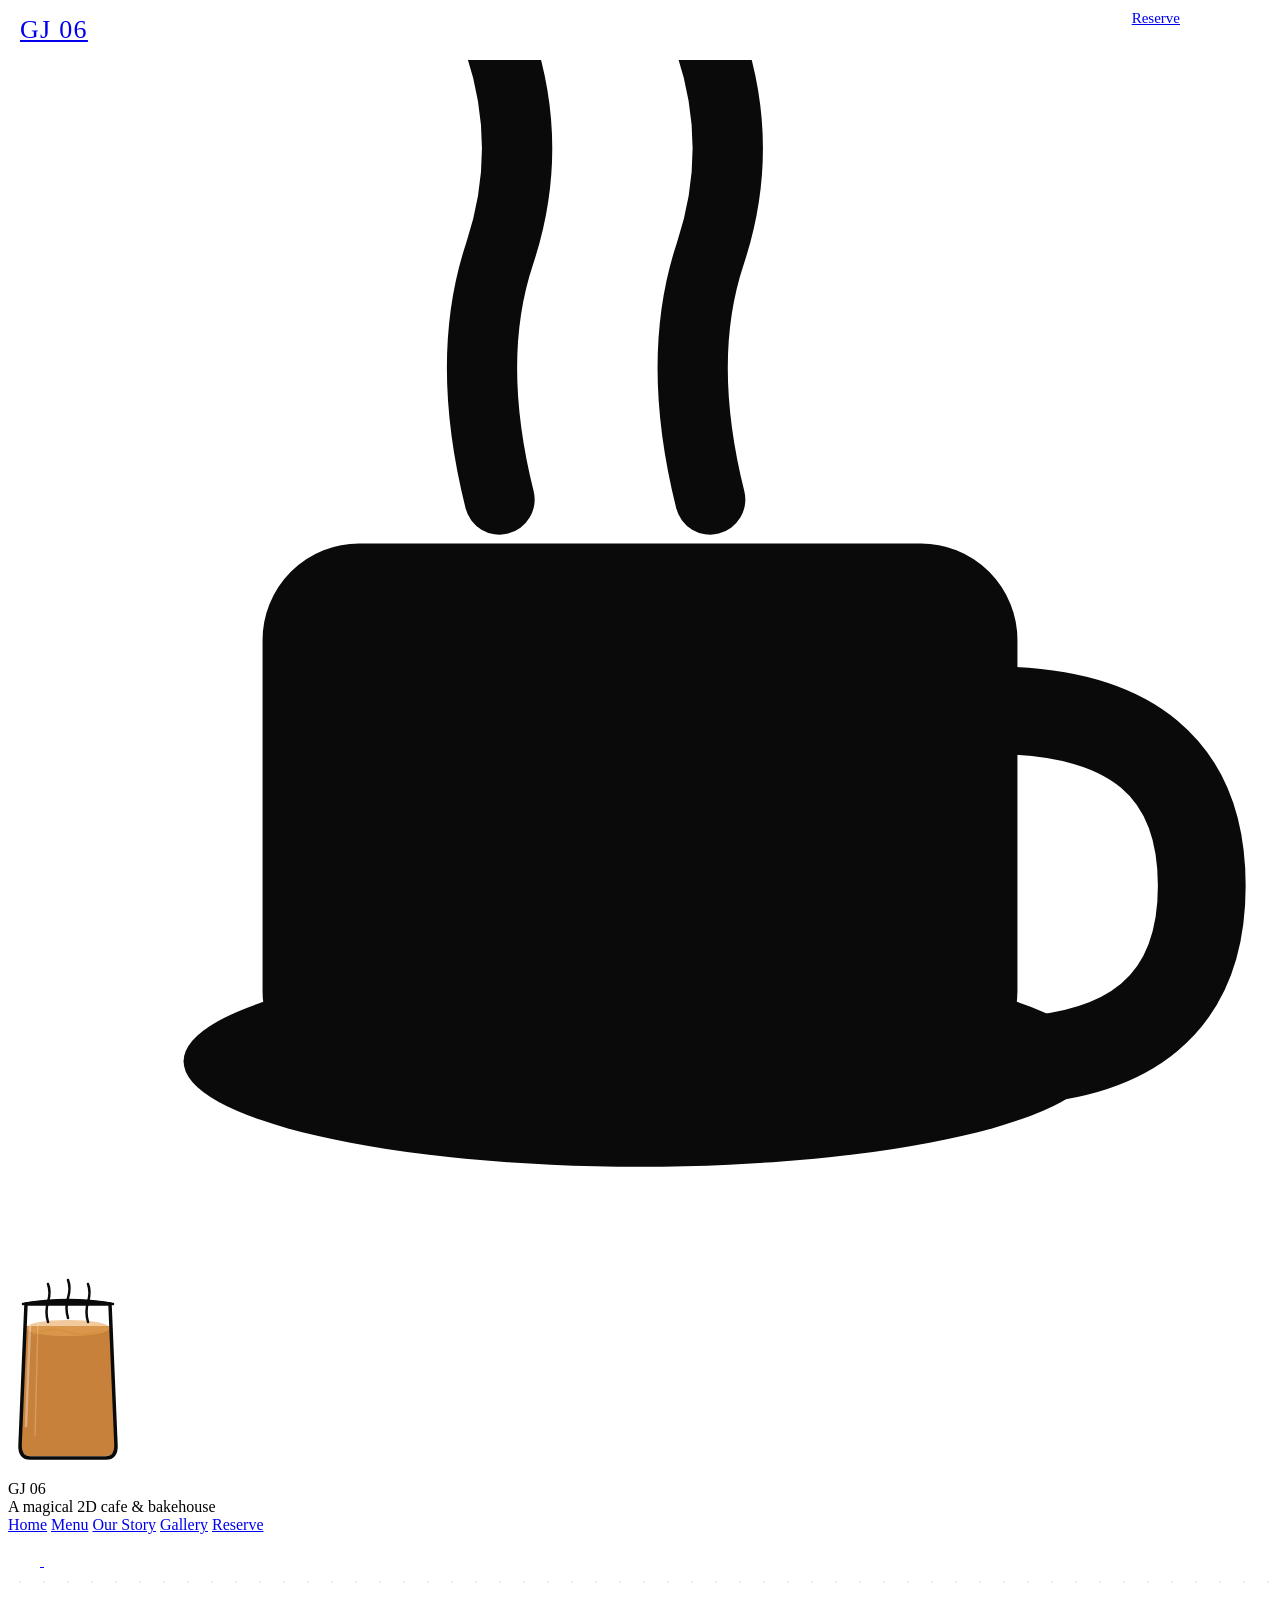
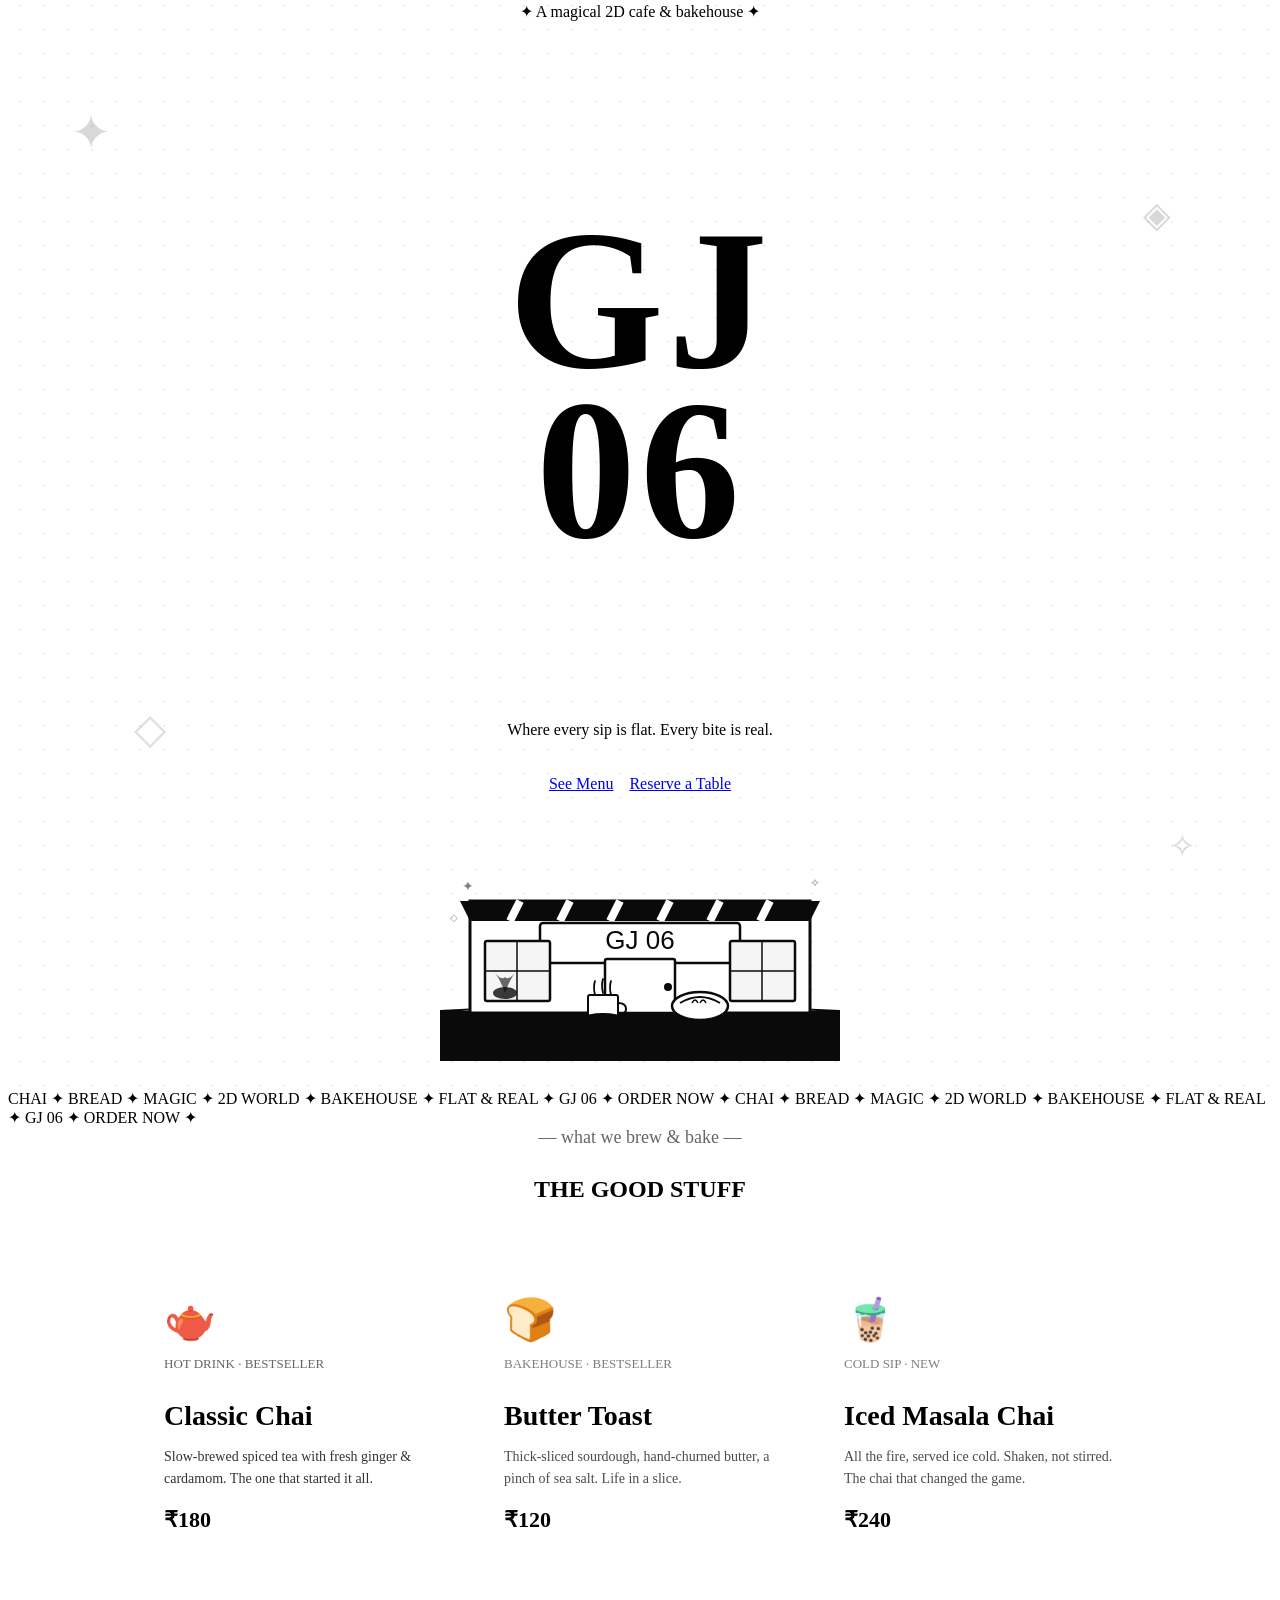
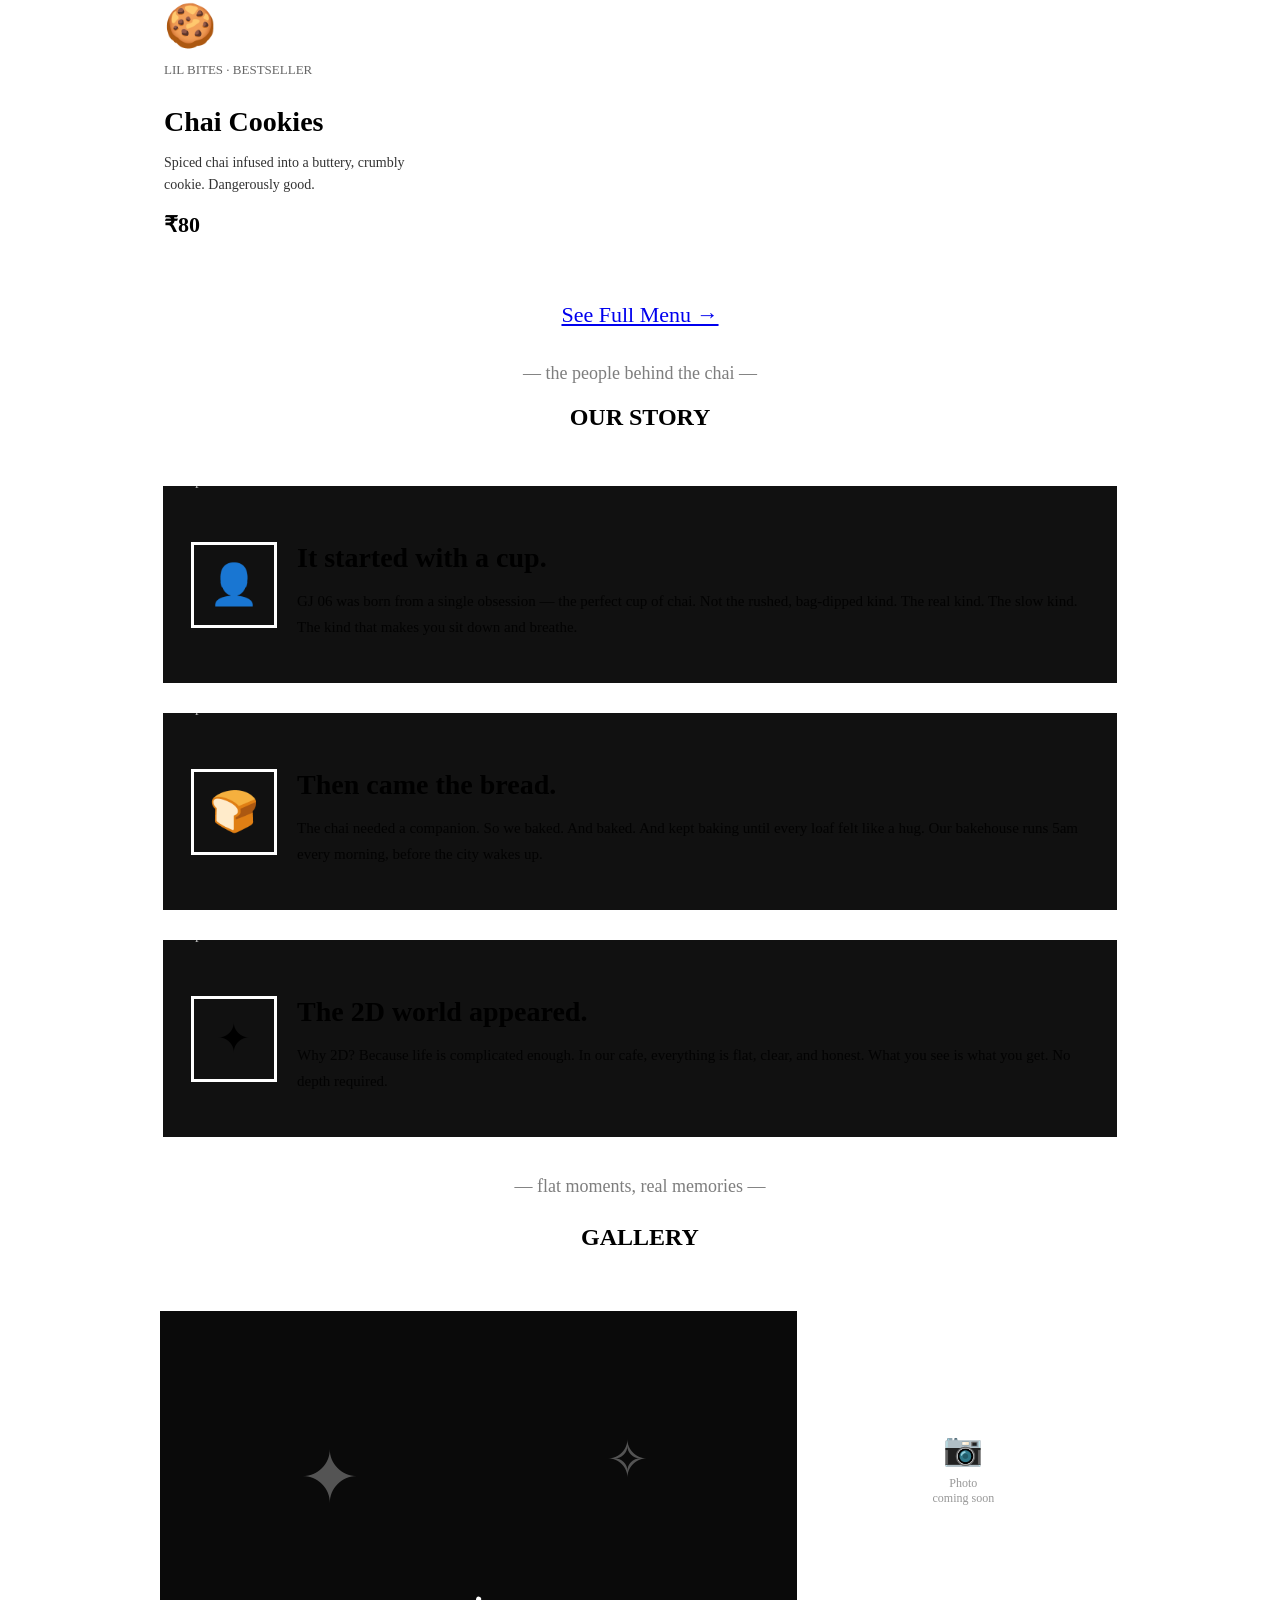
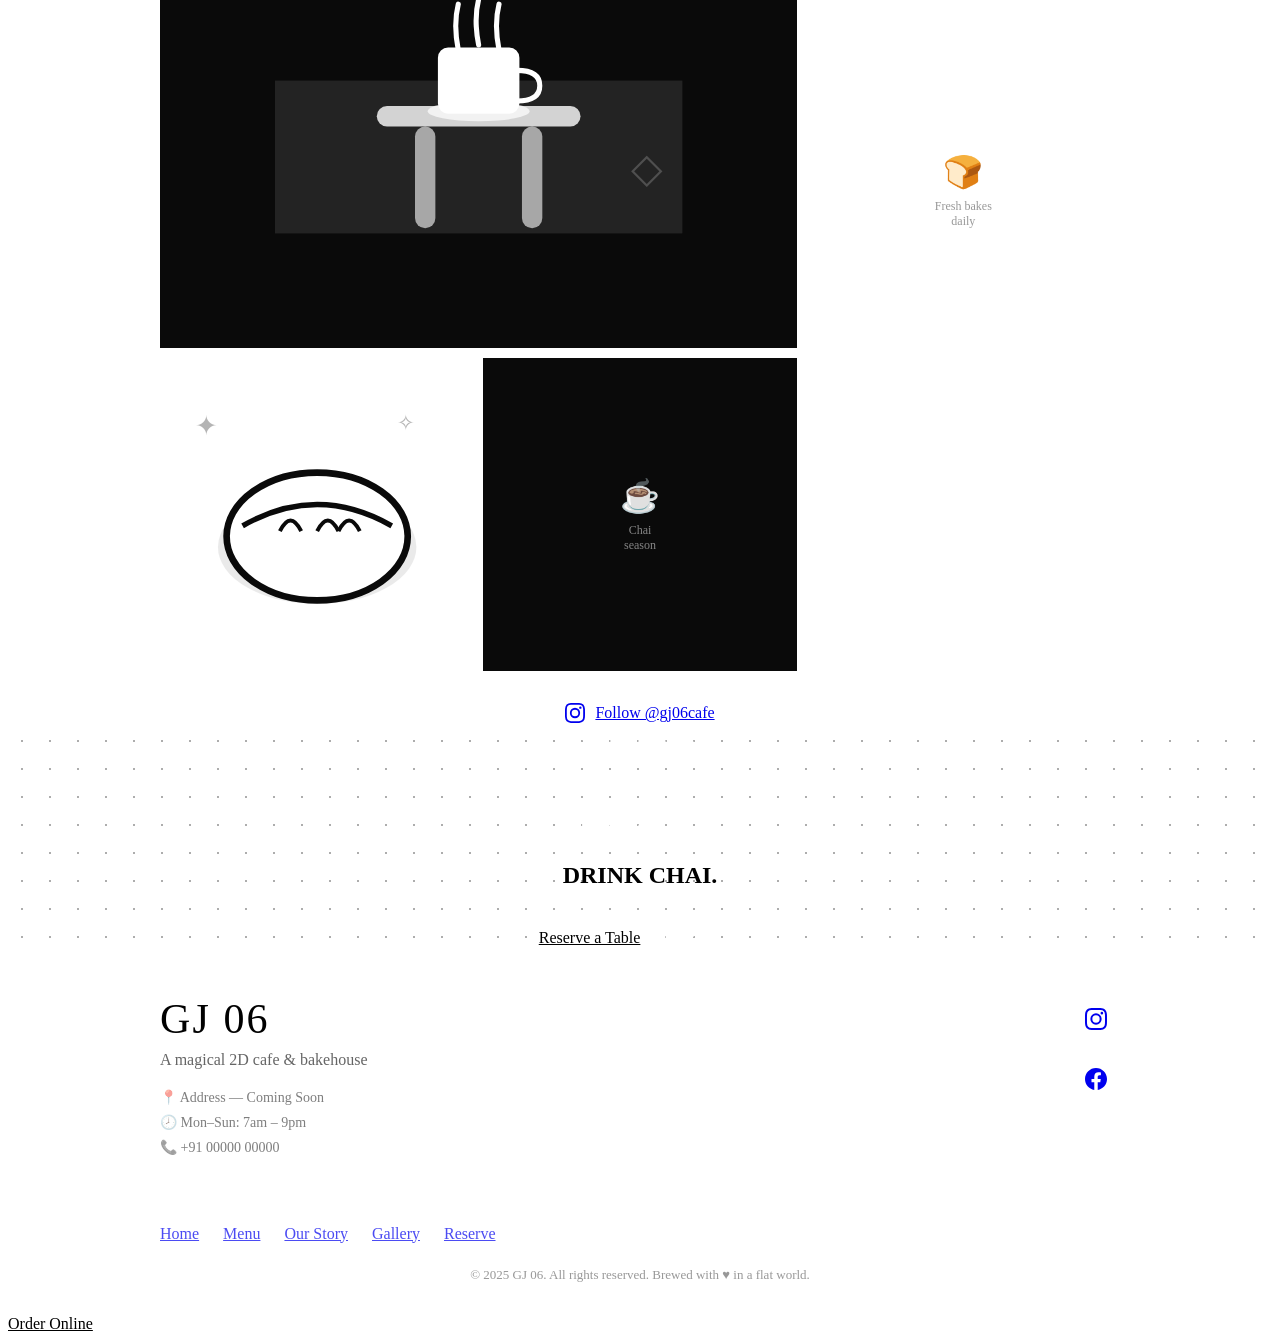
==== index.html @ 81b8c6ec "first commit" ====
<!DOCTYPE html>
<html lang="en">
<head>
  <meta charset="UTF-8" />
  <meta name="viewport" content="width=device-width, initial-scale=1.0, maximum-scale=5.0" />
  <meta name="description" content="GJ 06 — A Magical 2D Cafe & Bakehouse. Hand-brewed chai, fresh-baked breads, and a world that lives flat." />
  <title>GJ 06 — A Magical 2D Cafe & Bakehouse</title>
  <link rel="stylesheet" href="css/main.css" />
  <link rel="stylesheet" href="css/loader.css" />
  <link rel="stylesheet" href="css/animations.css" />
</head>
<body class="loading">

<!-- ============ PAGE TRANSITION ============ -->
<div class="page-transition"></div>

<!-- ============ CUSTOM CURSOR ============ -->
<div class="cursor" aria-hidden="true">
  <svg viewBox="0 0 36 36" fill="none" xmlns="http://www.w3.org/2000/svg">
    <!-- Cup body -->
    <rect x="8" y="16" width="20" height="14" rx="2" fill="#0a0a0a" stroke="#0a0a0a" stroke-width="1.5"/>
    <!-- Cup handle -->
    <path d="M28 20 Q34 20 34 25 Q34 30 28 30" stroke="#0a0a0a" stroke-width="2.5" fill="none" stroke-linecap="round"/>
    <!-- Steam 1 -->
    <path d="M14 14 Q13 10 14 7 Q15 4 14 1" stroke="#0a0a0a" stroke-width="2" fill="none" stroke-linecap="round" class="steam-line"/>
    <!-- Steam 2 -->
    <path d="M20 14 Q19 10 20 7 Q21 4 20 1" stroke="#0a0a0a" stroke-width="2" fill="none" stroke-linecap="round" class="steam-line"/>
    <!-- Saucer -->
    <ellipse cx="18" cy="30" rx="13" ry="3" fill="#0a0a0a"/>
  </svg>
</div>

<!-- ============ CHAI LOADER ============ -->
<div id="loader" role="status" aria-label="Loading GJ 06">
  <!-- Chai glass SVG -->
  <div class="chai-glass-wrap">
    <svg viewBox="0 0 120 200" fill="none" xmlns="http://www.w3.org/2000/svg" width="120" height="200">
      <defs>
        <clipPath id="glassClip">
          <!-- Glass shape clip path for fill -->
          <path d="M18 30 L12 170 Q12 180 22 180 L98 180 Q108 180 108 170 L102 30 Z"/>
        </clipPath>
      </defs>

      <!-- Chai fill (rises up) -->
      <g clip-path="url(#glassClip)">
        <rect class="chai-fill" x="12" y="50" width="96" height="130" fill="#C8813A"/>
        <!-- Swirl details in chai -->
        <ellipse class="chai-froth" cx="60" cy="52" rx="42" ry="8" fill="#e8a55a" opacity="0.6"/>
        <path class="chai-froth" d="M25 58 Q45 50 60 56 Q75 62 95 54" stroke="#d4923f" stroke-width="2" fill="none" opacity="0.8"/>
      </g>

      <!-- Glass outline -->
      <path class="glass-outline"
        d="M18 28 L12 170 Q12 182 22 182 L98 182 Q108 182 108 170 L102 28 Z
           M18 28 Q60 22 102 28"
        stroke="#0a0a0a" stroke-width="3.5" fill="none" stroke-linecap="round" stroke-linejoin="round"/>

      <!-- Glass rim detail -->
      <path class="glass-outline"
        d="M15 28 Q60 20 105 28"
        stroke="#0a0a0a" stroke-width="2.5" fill="none" stroke-linecap="round"/>

      <!-- Glass shine lines -->
      <path d="M22 50 L18 150" stroke="white" stroke-width="2.5" opacity="0.35" stroke-linecap="round"/>
      <path d="M30 45 L27 160" stroke="white" stroke-width="1.5" opacity="0.2" stroke-linecap="round"/>

      <!-- Steam wisps -->
      <g class="chai-steam">
        <path d="M40 46 Q37 36 40 26 Q43 16 40 8" stroke="#0a0a0a" stroke-width="2.5" fill="none" stroke-linecap="round" class="steam-line"/>
        <path d="M60 42 Q57 32 60 22 Q63 12 60 4" stroke="#0a0a0a" stroke-width="2.5" fill="none" stroke-linecap="round" class="steam-line"/>
        <path d="M80 46 Q77 36 80 26 Q83 16 80 8" stroke="#0a0a0a" stroke-width="2.5" fill="none" stroke-linecap="round" class="steam-line"/>
      </g>
    </svg>
  </div>

  <div class="loader-brand">GJ 06</div>
  <div class="loader-tagline">A magical 2D cafe & bakehouse</div>
  <div class="loader-dots">
    <span></span><span></span><span></span>
  </div>
</div>

<!-- ============ NAV OVERLAY ============ -->
<div id="navOverlay" class="nav-menu-overlay" role="dialog" aria-label="Navigation menu">
  <button id="navClose" aria-label="Close menu" style="
    position:absolute;top:24px;right:24px;
    background:none;border:none;
    font-size:42px;color:white;line-height:1;
    font-family:'Caveat',cursive;
  ">✕</button>

  <nav>
    <a href="index.html">Home</a>
    <a href="menu.html">Menu</a>
    <a href="index.html#about">Our Story</a>
    <a href="index.html#gallery">Gallery</a>
    <a href="reserve.html">Reserve</a>
  </nav>

  <div class="menu-social">
    <a href="https://instagram.com" target="_blank" rel="noopener" aria-label="Instagram">
      <svg width="32" height="32" viewBox="0 0 24 24" fill="white"><path d="M12 2.163c3.204 0 3.584.012 4.85.07 3.252.148 4.771 1.691 4.919 4.919.058 1.265.069 1.645.069 4.849 0 3.205-.012 3.584-.069 4.849-.149 3.225-1.664 4.771-4.919 4.919-1.266.058-1.644.07-4.85.07-3.204 0-3.584-.012-4.849-.07-3.26-.149-4.771-1.699-4.919-4.92-.058-1.265-.07-1.644-.07-4.849 0-3.204.013-3.583.07-4.849.149-3.227 1.664-4.771 4.919-4.919 1.266-.057 1.645-.069 4.849-.069zM12 0C8.741 0 8.333.014 7.053.072 2.695.272.273 2.69.073 7.052.014 8.333 0 8.741 0 12c0 3.259.014 3.668.072 4.948.2 4.358 2.618 6.78 6.98 6.98C8.333 23.986 8.741 24 12 24c3.259 0 3.668-.014 4.948-.072 4.354-.2 6.782-2.618 6.979-6.98.059-1.28.073-1.689.073-4.948 0-3.259-.014-3.667-.072-4.947-.196-4.354-2.617-6.78-6.979-6.98C15.668.014 15.259 0 12 0zm0 5.838a6.162 6.162 0 100 12.324 6.162 6.162 0 000-12.324zM12 16a4 4 0 110-8 4 4 0 010 8zm6.406-11.845a1.44 1.44 0 100 2.881 1.44 1.44 0 000-2.881z"/></svg>
    </a>
    <a href="https://facebook.com" target="_blank" rel="noopener" aria-label="Facebook">
      <svg width="32" height="32" viewBox="0 0 24 24" fill="white"><path d="M24 12.073c0-6.627-5.373-12-12-12s-12 5.373-12 12c0 5.99 4.388 10.954 10.125 11.854v-8.385H7.078v-3.47h3.047V9.43c0-3.007 1.792-4.669 4.533-4.669 1.312 0 2.686.235 2.686.235v2.953H15.83c-1.491 0-1.956.925-1.956 1.874v2.25h3.328l-.532 3.47h-2.796v8.385C19.612 23.027 24 18.062 24 12.073z"/></svg>
    </a>
  </div>
</div>

<!-- ============ NAVBAR ============ -->
<header id="navbar" style="
  position: fixed;
  top: 0; left: 0; right: 0;
  z-index: 400;
  height: var(--nav-h);
  display: flex;
  align-items: center;
  justify-content: space-between;
  padding: 0 20px;
  background: white;
  border-bottom: 2.5px solid var(--black);
  transition: box-shadow 0.3s;
">
  <a href="index.html" style="display:flex;align-items:center;gap:10px;">
    <img src="assets/logo.png" alt="GJ 06 Logo" style="height:42px;width:auto;" onerror="this.style.display='none'">
    <span style="font-family:var(--font-display);font-size:26px;letter-spacing:0.05em;">GJ 06</span>
  </a>

  <div style="display:flex;align-items:center;gap:12px;">
    <a href="reserve.html" class="btn" style="font-size:15px;padding:10px 20px;min-height:40px;display:none;" id="navCTA">Reserve</a>
    <button id="hamburger" aria-label="Open menu" aria-expanded="false" style="
      background:none;border:3px solid var(--black);
      border-radius:var(--radius-sketch);
      width:48px;height:48px;
      display:flex;flex-direction:column;
      align-items:center;justify-content:center;
      gap:6px;padding:10px;
    ">
      <span style="display:block;width:22px;height:2.5px;background:var(--black);border-radius:2px;"></span>
      <span style="display:block;width:16px;height:2.5px;background:var(--black);border-radius:2px;align-self:flex-start;"></span>
      <span style="display:block;width:22px;height:2.5px;background:var(--black);border-radius:2px;"></span>
    </button>
  </div>
</header>

<style>
  #navbar.scrolled { box-shadow: 0 4px 0 var(--black); }
  @media (min-width: 480px) { #navCTA { display:inline-flex !important; } }
</style>

<!-- ============ HERO ============ -->
<section id="hero" style="
  min-height: 100svh;
  padding-top: var(--nav-h);
  background: var(--white);
  display: flex;
  flex-direction: column;
  align-items: center;
  justify-content: center;
  position: relative;
  overflow: hidden;
">
  <!-- Dot grid background -->
  <div style="position:absolute;inset:0;background-image:radial-gradient(circle,#ddd 1px,transparent 1px);background-size:24px 24px;opacity:0.5;"></div>

  <!-- Floating doodles -->
  <div class="float-1" style="position:absolute;top:12%;left:5%;opacity:0.15;font-size:48px;">✦</div>
  <div class="float-2" style="position:absolute;top:20%;right:8%;opacity:0.15;font-size:36px;">◈</div>
  <div class="float-3" style="position:absolute;bottom:30%;left:10%;opacity:0.12;font-size:42px;">◇</div>
  <div class="float-1" style="position:absolute;bottom:20%;right:6%;opacity:0.15;font-size:32px;">✧</div>

  <div style="position:relative;z-index:2;text-align:center;padding:24px 20px;max-width:900px;width:100%;">

    <!-- Tagline badge -->
    <div class="reveal sketch-box" style="
      display:inline-block;
      padding:8px 20px;margin-bottom:20px;
      font-family:var(--font-hand);font-size:16px;
      background:var(--black);color:var(--white);
    ">✦ A magical 2D cafe & bakehouse ✦</div>

    <!-- Big headline -->
    <h1 style="font-family:var(--font-display);font-size:clamp(80px,22vw,200px);line-height:0.85;letter-spacing:0.02em;" class="reveal reveal-delay-1">
      GJ<br>06
    </h1>

    <!-- Sub headline -->
    <p class="hand-lg reveal reveal-delay-2" style="margin-top:20px;color:var(--grey-dark);">
      Where every sip is flat. Every bite is real.
    </p>

    <!-- Hero CTA buttons -->
    <div class="reveal reveal-delay-3" style="display:flex;gap:16px;justify-content:center;flex-wrap:wrap;margin-top:36px;">
      <a href="menu.html" class="btn wiggle">See Menu</a>
      <a href="reserve.html" class="btn btn-outline wiggle">Reserve a Table</a>
    </div>

    <!-- Hero illustration - café scene SVG -->
    <div class="reveal reveal-delay-4" style="margin-top:48px;position:relative;display:inline-block;">
      <svg viewBox="0 0 400 220" fill="none" xmlns="http://www.w3.org/2000/svg"
        style="width:min(400px,90vw);height:auto;">

        <!-- Ground / counter -->
        <rect x="0" y="170" width="400" height="50" fill="#0a0a0a"/>
        <path d="M0 170 Q200 160 400 170" stroke="#0a0a0a" stroke-width="2" fill="none"/>

        <!-- Cafe building -->
        <rect x="30" y="60" width="340" height="112" fill="white" stroke="#0a0a0a" stroke-width="3"/>
        <!-- Awning -->
        <path d="M20 60 L380 60 L370 80 L30 80 Z" fill="#0a0a0a"/>
        <!-- Awning stripes -->
        <line x1="80" y1="60" x2="70" y2="80" stroke="white" stroke-width="8"/>
        <line x1="130" y1="60" x2="120" y2="80" stroke="white" stroke-width="8"/>
        <line x1="180" y1="60" x2="170" y2="80" stroke="white" stroke-width="8"/>
        <line x1="230" y1="60" x2="220" y2="80" stroke="white" stroke-width="8"/>
        <line x1="280" y1="60" x2="270" y2="80" stroke="white" stroke-width="8"/>
        <line x1="330" y1="60" x2="320" y2="80" stroke="white" stroke-width="8"/>

        <!-- Signboard -->
        <rect x="100" y="82" width="200" height="40" fill="white" stroke="#0a0a0a" stroke-width="2.5" rx="3"/>
        <text x="200" y="108" text-anchor="middle" font-family="'Bebas Neue',sans-serif" font-size="26" fill="#0a0a0a">GJ 06</text>

        <!-- Window left -->
        <rect x="45" y="100" width="65" height="60" fill="#f5f5f5" stroke="#0a0a0a" stroke-width="2.5" rx="2"/>
        <line x1="77" y1="100" x2="77" y2="160" stroke="#0a0a0a" stroke-width="1.5"/>
        <line x1="45" y1="130" x2="110" y2="130" stroke="#0a0a0a" stroke-width="1.5"/>
        <!-- Plant in window -->
        <ellipse cx="65" cy="152" rx="12" ry="6" fill="#0a0a0a" opacity="0.8"/>
        <path d="M65 152 Q60 138 55 132 Q62 140 65 136 Q68 140 75 132 Q70 138 65 152" fill="#0a0a0a" opacity="0.6"/>

        <!-- Window right -->
        <rect x="290" y="100" width="65" height="60" fill="#f5f5f5" stroke="#0a0a0a" stroke-width="2.5" rx="2"/>
        <line x1="322" y1="100" x2="322" y2="160" stroke="#0a0a0a" stroke-width="1.5"/>
        <line x1="290" y1="130" x2="355" y2="130" stroke="#0a0a0a" stroke-width="1.5"/>

        <!-- Door -->
        <rect x="165" y="118" width="70" height="54" fill="white" stroke="#0a0a0a" stroke-width="2.5" rx="2"/>
        <circle cx="228" cy="146" r="4" fill="#0a0a0a"/>

        <!-- Coffee cup on counter -->
        <rect x="148" y="154" width="30" height="22" rx="2" fill="white" stroke="#0a0a0a" stroke-width="2"/>
        <path d="M178 162 Q186 162 186 168 Q186 174 178 174" stroke="#0a0a0a" stroke-width="2" fill="none"/>
        <ellipse cx="163" cy="176" rx="18" ry="4" fill="#0a0a0a"/>
        <!-- Steam from cup -->
        <path d="M155 154 Q153 146 155 140" stroke="#0a0a0a" stroke-width="1.8" fill="none" stroke-linecap="round" class="steam-line"/>
        <path d="M163 152 Q161 144 163 138" stroke="#0a0a0a" stroke-width="1.8" fill="none" stroke-linecap="round" class="steam-line"/>
        <path d="M171 154 Q169 146 171 140" stroke="#0a0a0a" stroke-width="1.8" fill="none" stroke-linecap="round" class="steam-line"/>

        <!-- Bread on counter -->
        <ellipse cx="260" cy="165" rx="28" ry="14" fill="white" stroke="#0a0a0a" stroke-width="2.5"/>
        <path d="M240 162 Q260 150 280 162" stroke="#0a0a0a" stroke-width="2" fill="none"/>
        <!-- Bread score lines -->
        <path d="M252 162 Q255 156 258 162" stroke="#0a0a0a" stroke-width="1.5" fill="none"/>
        <path d="M260 162 Q263 156 266 162" stroke="#0a0a0a" stroke-width="1.5" fill="none"/>

        <!-- Stars deco -->
        <text x="22" y="50" font-size="14" fill="#0a0a0a" opacity="0.5">✦</text>
        <text x="370" y="46" font-size="12" fill="#0a0a0a" opacity="0.5">✧</text>
        <text x="10" y="80" font-size="10" fill="#0a0a0a" opacity="0.4">◇</text>
      </svg>
    </div>
  </div>

  <!-- Scroll indicator -->
  <div style="position:absolute;bottom:24px;left:50%;transform:translateX(-50%);text-align:center;opacity:0.5;">
    <div style="font-family:var(--font-hand);font-size:14px;margin-bottom:8px;">scroll down</div>
    <div style="font-size:20px;animation:float2 1.5s ease-in-out infinite;">↓</div>
  </div>
</section>

<!-- ============ MARQUEE STRIP ============ -->
<div class="marquee-wrap">
  <div class="marquee-inner" id="marqueeInner">
    <span class="marquee-item">CHAI</span>
    <span class="marquee-dot">✦</span>
    <span class="marquee-item">BREAD</span>
    <span class="marquee-dot">✦</span>
    <span class="marquee-item">MAGIC</span>
    <span class="marquee-dot">✦</span>
    <span class="marquee-item">2D WORLD</span>
    <span class="marquee-dot">✦</span>
    <span class="marquee-item">BAKEHOUSE</span>
    <span class="marquee-dot">✦</span>
    <span class="marquee-item">FLAT & REAL</span>
    <span class="marquee-dot">✦</span>
    <span class="marquee-item">GJ 06</span>
    <span class="marquee-dot">✦</span>
    <span class="marquee-item">ORDER NOW</span>
    <span class="marquee-dot">✦</span>
  </div>
</div>

<!-- ============ MENU PREVIEW ============ -->
<section id="menu-preview" style="padding:var(--section-pad) 20px;background:var(--white);">
  <div style="max-width:1000px;margin:0 auto;">

    <div class="reveal" style="margin-bottom:48px;text-align:center;">
      <div style="font-family:var(--font-hand);font-size:18px;opacity:0.6;margin-bottom:8px;">— what we brew & bake —</div>
      <h2 class="display-lg wobbly-underline" style="display:inline-block;">THE GOOD STUFF</h2>
    </div>

    <!-- Featured items grid -->
    <div style="display:grid;grid-template-columns:repeat(auto-fit,minmax(240px,1fr));gap:20px;margin-bottom:40px;">

      <!-- Card 1 -->
      <div class="sketch-box menu-card reveal" style="padding:24px;background:var(--black);color:var(--white);">
        <div style="font-size:42px;margin-bottom:12px;">🫖</div>
        <div style="font-family:var(--font-hand);font-size:13px;opacity:0.6;margin-bottom:4px;">HOT DRINK · BESTSELLER</div>
        <h3 style="font-family:var(--font-display);font-size:28px;margin-bottom:8px;">Classic Chai</h3>
        <p style="font-family:var(--font-body);font-size:14px;opacity:0.8;line-height:1.6;">Slow-brewed spiced tea with fresh ginger & cardamom. The one that started it all.</p>
        <div style="margin-top:16px;font-family:var(--font-hand);font-size:22px;font-weight:700;">₹180</div>
      </div>

      <!-- Card 2 -->
      <div class="sketch-box menu-card reveal reveal-delay-1" style="padding:24px;background:var(--white);">
        <div style="font-size:42px;margin-bottom:12px;">🍞</div>
        <div style="font-family:var(--font-hand);font-size:13px;opacity:0.5;margin-bottom:4px;">BAKEHOUSE · BESTSELLER</div>
        <h3 style="font-family:var(--font-display);font-size:28px;margin-bottom:8px;">Butter Toast</h3>
        <p style="font-family:var(--font-body);font-size:14px;opacity:0.7;line-height:1.6;">Thick-sliced sourdough, hand-churned butter, a pinch of sea salt. Life in a slice.</p>
        <div style="margin-top:16px;font-family:var(--font-hand);font-size:22px;font-weight:700;">₹120</div>
      </div>

      <!-- Card 3 -->
      <div class="sketch-box menu-card reveal reveal-delay-2" style="padding:24px;background:var(--grey-light);">
        <div style="font-size:42px;margin-bottom:12px;">🧋</div>
        <div style="font-family:var(--font-hand);font-size:13px;opacity:0.5;margin-bottom:4px;">COLD SIP · NEW</div>
        <h3 style="font-family:var(--font-display);font-size:28px;margin-bottom:8px;">Iced Masala Chai</h3>
        <p style="font-family:var(--font-body);font-size:14px;opacity:0.7;line-height:1.6;">All the fire, served ice cold. Shaken, not stirred. The chai that changed the game.</p>
        <div style="margin-top:16px;font-family:var(--font-hand);font-size:22px;font-weight:700;">₹240</div>
      </div>

      <!-- Card 4 -->
      <div class="sketch-box menu-card reveal reveal-delay-3" style="padding:24px;background:var(--black);color:var(--white);">
        <div style="font-size:42px;margin-bottom:12px;">🍪</div>
        <div style="font-family:var(--font-hand);font-size:13px;opacity:0.6;margin-bottom:4px;">LIL BITES · BESTSELLER</div>
        <h3 style="font-family:var(--font-display);font-size:28px;margin-bottom:8px;">Chai Cookies</h3>
        <p style="font-family:var(--font-body);font-size:14px;opacity:0.8;line-height:1.6;">Spiced chai infused into a buttery, crumbly cookie. Dangerously good.</p>
        <div style="margin-top:16px;font-family:var(--font-hand);font-size:22px;font-weight:700;">₹80</div>
      </div>

    </div>

    <div class="reveal" style="text-align:center;">
      <a href="menu.html" class="btn wiggle" style="font-size:22px;padding:16px 40px;">See Full Menu →</a>
    </div>

  </div>
</section>

<!-- ============ WAVY DIVIDER ============ -->
<div class="strip-transition" style="background:var(--black);">
  <svg viewBox="0 0 1440 40" preserveAspectRatio="none" style="display:block;transform:scaleY(-1);">
    <path d="M0,20 Q180,0 360,20 Q540,40 720,20 Q900,0 1080,20 Q1260,40 1440,20 L1440,40 L0,40 Z" fill="white"/>
  </svg>
</div>

<!-- ============ ABOUT / FOUNDER STORY ============ -->
<section id="about" style="background:var(--black);color:var(--white);padding:var(--section-pad) 20px;">
  <div style="max-width:960px;margin:0 auto;">

    <div class="reveal" style="margin-bottom:52px;text-align:center;">
      <div style="font-family:var(--font-hand);font-size:18px;opacity:0.5;margin-bottom:8px;">— the people behind the chai —</div>
      <h2 class="display-lg" style="color:var(--white);">OUR STORY</h2>
    </div>

    <!-- Comic panels layout -->
    <div style="display:grid;grid-template-columns:1fr;gap:24px;">

      <!-- Panel 1 -->
      <div class="reveal" style="
        border:3px solid white;
        border-radius:var(--radius-sketch);
        padding:28px 28px 28px 28px;
        position:relative;
        background:#111;
      ">
        <div style="
          position:absolute;top:-14px;left:20px;
          background:var(--black);padding:0 12px;
          font-family:var(--font-hand);font-size:15px;color:white;opacity:0.7;
        ">panel 01</div>
        <div style="display:grid;grid-template-columns:auto 1fr;gap:20px;align-items:center;">
          <div style="
            width:80px;height:80px;
            border:3px solid white;
            border-radius:var(--radius-sketch);
            display:flex;align-items:center;justify-content:center;
            font-size:40px;flex-shrink:0;
          ">👤</div>
          <div>
            <h3 style="font-family:var(--font-display);font-size:28px;margin-bottom:8px;">It started with a cup.</h3>
            <p style="font-family:var(--font-body);font-size:15px;line-height:1.7;opacity:0.85;">
              GJ 06 was born from a single obsession — the perfect cup of chai. Not the rushed, bag-dipped kind. The real kind. The slow kind. The kind that makes you sit down and breathe.
            </p>
          </div>
        </div>
      </div>

      <!-- Panel 2 -->
      <div class="reveal reveal-delay-1" style="
        border:3px solid white;
        border-radius:var(--radius-sketch);
        padding:28px;
        position:relative;
        background:#111;
      ">
        <div style="
          position:absolute;top:-14px;left:20px;
          background:var(--black);padding:0 12px;
          font-family:var(--font-hand);font-size:15px;color:white;opacity:0.7;
        ">panel 02</div>
        <div style="display:grid;grid-template-columns:auto 1fr;gap:20px;align-items:center;">
          <div style="
            width:80px;height:80px;
            border:3px solid white;
            border-radius:var(--radius-sketch);
            display:flex;align-items:center;justify-content:center;
            font-size:40px;flex-shrink:0;
          ">🍞</div>
          <div>
            <h3 style="font-family:var(--font-display);font-size:28px;margin-bottom:8px;">Then came the bread.</h3>
            <p style="font-family:var(--font-body);font-size:15px;line-height:1.7;opacity:0.85;">
              The chai needed a companion. So we baked. And baked. And kept baking until every loaf felt like a hug. Our bakehouse runs 5am every morning, before the city wakes up.
            </p>
          </div>
        </div>
      </div>

      <!-- Panel 3 -->
      <div class="reveal reveal-delay-2" style="
        border:3px solid white;
        border-radius:var(--radius-sketch);
        padding:28px;
        position:relative;
        background:#111;
      ">
        <div style="
          position:absolute;top:-14px;left:20px;
          background:var(--black);padding:0 12px;
          font-family:var(--font-hand);font-size:15px;color:white;opacity:0.7;
        ">panel 03</div>
        <div style="display:grid;grid-template-columns:auto 1fr;gap:20px;align-items:center;">
          <div style="
            width:80px;height:80px;
            border:3px solid white;
            border-radius:var(--radius-sketch);
            display:flex;align-items:center;justify-content:center;
            font-size:40px;flex-shrink:0;
          ">✦</div>
          <div>
            <h3 style="font-family:var(--font-display);font-size:28px;margin-bottom:8px;">The 2D world appeared.</h3>
            <p style="font-family:var(--font-body);font-size:15px;line-height:1.7;opacity:0.85;">
              Why 2D? Because life is complicated enough. In our cafe, everything is flat, clear, and honest. What you see is what you get. No depth required.
            </p>
          </div>
        </div>
      </div>

    </div>
  </div>
</section>

<!-- ============ WAVY DIVIDER 2 ============ -->
<div class="strip-transition" style="background:var(--black);">
  <svg viewBox="0 0 1440 40" preserveAspectRatio="none" style="display:block;">
    <path d="M0,20 Q180,0 360,20 Q540,40 720,20 Q900,0 1080,20 Q1260,40 1440,20 L1440,40 L0,40 Z" fill="white"/>
  </svg>
</div>

<!-- ============ GALLERY ============ -->
<section id="gallery" style="padding:var(--section-pad) 20px;background:var(--white);">
  <div style="max-width:960px;margin:0 auto;">

    <div class="reveal" style="margin-bottom:40px;text-align:center;">
      <div style="font-family:var(--font-hand);font-size:18px;opacity:0.5;margin-bottom:8px;">— flat moments, real memories —</div>
      <h2 class="display-lg wobbly-underline" style="display:inline-block;">GALLERY</h2>
    </div>

    <!-- Gallery grid -->
    <div style="display:grid;grid-template-columns:repeat(3,1fr);gap:10px;margin-bottom:24px;" class="reveal">

      <!-- Illustrated tile 1 -->
      <div class="gallery-item sketch-box" style="aspect-ratio:1;background:#0a0a0a;display:flex;align-items:center;justify-content:center;grid-column:span 2;grid-row:span 2;">
        <svg viewBox="0 0 200 200" style="width:80%;height:80%;" fill="none">
          <rect x="20" y="120" width="160" height="60" fill="white" opacity="0.1"/>
          <!-- Table -->
          <rect x="60" y="130" width="80" height="8" rx="4" fill="white" opacity="0.8"/>
          <rect x="75" y="138" width="8" height="40" rx="4" fill="white" opacity="0.6"/>
          <rect x="117" y="138" width="8" height="40" rx="4" fill="white" opacity="0.6"/>
          <!-- Cup on table -->
          <rect x="85" y="108" width="30" height="24" rx="3" fill="white" stroke="white" stroke-width="2"/>
          <path d="M115 116 Q124 116 124 122 Q124 128 115 128" stroke="white" stroke-width="2" fill="none"/>
          <ellipse cx="100" cy="132" rx="20" ry="4" fill="white" opacity="0.7"/>
          <!-- Steam -->
          <path d="M92 108 Q90 98 92 90" stroke="white" stroke-width="2" fill="none" stroke-linecap="round" class="steam-line"/>
          <path d="M100 106 Q98 96 100 88" stroke="white" stroke-width="2" fill="none" stroke-linecap="round" class="steam-line"/>
          <path d="M108 108 Q106 98 108 90" stroke="white" stroke-width="2" fill="none" stroke-linecap="round" class="steam-line"/>
          <!-- Star deco -->
          <text x="30" y="50" font-size="28" fill="white" opacity="0.3">✦</text>
          <text x="150" y="40" font-size="20" fill="white" opacity="0.3">✧</text>
          <text x="160" y="160" font-size="16" fill="white" opacity="0.2">◇</text>
        </svg>
      </div>

      <!-- Photo placeholder 1 -->
      <div class="gallery-item sketch-box" style="aspect-ratio:1;background:var(--grey-light);display:flex;align-items:center;justify-content:center;flex-direction:column;gap:8px;">
        <div style="font-size:32px;">📷</div>
        <div style="font-family:var(--font-hand);font-size:12px;opacity:0.4;text-align:center;">Photo<br>coming soon</div>
      </div>

      <!-- Photo placeholder 2 -->
      <div class="gallery-item sketch-box" style="aspect-ratio:1;background:var(--grey-mid);display:flex;align-items:center;justify-content:center;flex-direction:column;gap:8px;">
        <div style="font-size:32px;">🍞</div>
        <div style="font-family:var(--font-hand);font-size:12px;opacity:0.4;text-align:center;">Fresh bakes<br>daily</div>
      </div>

      <!-- Illustrated tile 2 -->
      <div class="gallery-item sketch-box" style="aspect-ratio:1;background:var(--grey-light);display:flex;align-items:center;justify-content:center;">
        <svg viewBox="0 0 100 100" style="width:85%;height:85%;" fill="none">
          <!-- Bread loaf illustration -->
          <ellipse cx="50" cy="62" rx="36" ry="20" fill="#0a0a0a" opacity="0.08" stroke="#0a0a0a" stroke-width="2.5"/>
          <ellipse cx="50" cy="58" rx="34" ry="24" fill="white" stroke="#0a0a0a" stroke-width="2.5"/>
          <path d="M22 54 Q50 38 78 54" stroke="#0a0a0a" stroke-width="2" fill="none"/>
          <path d="M36 56 Q40 48 44 56" stroke="#0a0a0a" stroke-width="1.5" fill="none"/>
          <path d="M50 56 Q54 48 58 56" stroke="#0a0a0a" stroke-width="1.5" fill="none"/>
          <path d="M58 56 Q62 48 66 56" stroke="#0a0a0a" stroke-width="1.5" fill="none"/>
          <text x="4" y="20" font-size="10" fill="#0a0a0a" opacity="0.3">✦</text>
          <text x="80" y="18" font-size="8" fill="#0a0a0a" opacity="0.3">✧</text>
        </svg>
      </div>

      <!-- Photo placeholder 3 -->
      <div class="gallery-item sketch-box" style="aspect-ratio:1;background:#0a0a0a;display:flex;align-items:center;justify-content:center;flex-direction:column;gap:8px;">
        <div style="font-size:32px;">☕</div>
        <div style="font-family:var(--font-hand);font-size:12px;color:white;opacity:0.5;text-align:center;">Chai<br>season</div>
      </div>

    </div>

    <!-- Instagram CTA -->
    <div class="reveal" style="text-align:center;margin-top:32px;">
      <a href="https://instagram.com" target="_blank" rel="noopener" class="btn btn-outline wiggle" style="display:inline-flex;gap:10px;align-items:center;">
        <svg width="20" height="20" viewBox="0 0 24 24" fill="currentColor"><path d="M12 2.163c3.204 0 3.584.012 4.85.07 3.252.148 4.771 1.691 4.919 4.919.058 1.265.069 1.645.069 4.849 0 3.205-.012 3.584-.069 4.849-.149 3.225-1.664 4.771-4.919 4.919-1.266.058-1.644.07-4.85.07-3.204 0-3.584-.012-4.849-.07-3.26-.149-4.771-1.699-4.919-4.92-.058-1.265-.07-1.644-.07-4.849 0-3.204.013-3.583.07-4.849.149-3.227 1.664-4.771 4.919-4.919 1.266-.057 1.645-.069 4.849-.069zM12 0C8.741 0 8.333.014 7.053.072 2.695.272.273 2.69.073 7.052.014 8.333 0 8.741 0 12c0 3.259.014 3.668.072 4.948.2 4.358 2.618 6.78 6.98 6.98C8.333 23.986 8.741 24 12 24c3.259 0 3.668-.014 4.948-.072 4.354-.2 6.782-2.618 6.979-6.98.059-1.28.073-1.689.073-4.948 0-3.259-.014-3.667-.072-4.947-.196-4.354-2.617-6.78-6.979-6.98C15.668.014 15.259 0 12 0zm0 5.838a6.162 6.162 0 100 12.324 6.162 6.162 0 000-12.324zM12 16a4 4 0 110-8 4 4 0 010 8zm6.406-11.845a1.44 1.44 0 100 2.881 1.44 1.44 0 000-2.881z"/></svg>
        Follow @gj06cafe
      </a>
    </div>

  </div>
</section>

<!-- ============ CTA BANNER ============ -->
<section style="background:var(--black);padding:var(--section-pad) 20px;text-align:center;position:relative;overflow:hidden;">
  <!-- Background pattern -->
  <div style="position:absolute;inset:0;background-image:radial-gradient(circle,#333 1px,transparent 1px);background-size:28px 28px;opacity:0.4;"></div>

  <div style="position:relative;z-index:2;max-width:800px;margin:0 auto;">
    <div class="reveal" style="font-family:var(--font-hand);font-size:18px;color:white;opacity:0.6;margin-bottom:12px;">— come as you are —</div>
    <h2 class="display-lg cta-headline reveal reveal-delay-1" style="color:white;margin-bottom:8px;">SIT FLAT.</h2>
    <h2 class="display-lg cta-headline reveal reveal-delay-2" style="color:white;margin-bottom:8px;">STAY WEIRD.</h2>
    <h2 class="display-lg cta-headline reveal reveal-delay-3" style="color:var(--chai);margin-bottom:40px;">DRINK CHAI.</h2>

    <div class="reveal reveal-delay-4" style="display:flex;gap:16px;justify-content:center;flex-wrap:wrap;">
      <a href="reserve.html" class="btn wiggle" style="background:white;color:var(--black);border-color:white;">Reserve a Table</a>
      <a href="menu.html" class="btn btn-outline wiggle" style="border-color:white;color:white;">Order Online</a>
    </div>
  </div>
</section>

<!-- ============ FOOTER ============ -->
<footer style="background:var(--white);border-top:3px solid var(--black);padding:48px 20px 32px;">
  <div style="max-width:960px;margin:0 auto;">

    <div style="display:grid;grid-template-columns:1fr auto;gap:32px;align-items:start;margin-bottom:40px;">

      <!-- Brand -->
      <div>
        <div style="font-family:var(--font-display);font-size:42px;letter-spacing:0.05em;margin-bottom:8px;">GJ 06</div>
        <div style="font-family:var(--font-hand);font-size:16px;opacity:0.6;margin-bottom:16px;">A magical 2D cafe & bakehouse</div>
        <div style="font-family:var(--font-body);font-size:14px;opacity:0.5;line-height:1.8;">
          📍 Address — Coming Soon<br>
          🕗 Mon–Sun: 7am – 9pm<br>
          📞 +91 00000 00000
        </div>
      </div>

      <!-- Social -->
      <div style="display:flex;flex-direction:column;gap:12px;align-items:center;">
        <a href="https://instagram.com" target="_blank" rel="noopener" aria-label="Instagram" style="
          width:48px;height:48px;border:3px solid var(--black);
          border-radius:var(--radius-sketch);
          display:flex;align-items:center;justify-content:center;
          transition:all 0.15s;
        " class="wiggle">
          <svg width="22" height="22" viewBox="0 0 24 24" fill="currentColor"><path d="M12 2.163c3.204 0 3.584.012 4.85.07 3.252.148 4.771 1.691 4.919 4.919.058 1.265.069 1.645.069 4.849 0 3.205-.012 3.584-.069 4.849-.149 3.225-1.664 4.771-4.919 4.919-1.266.058-1.644.07-4.85.07-3.204 0-3.584-.012-4.849-.07-3.26-.149-4.771-1.699-4.919-4.92-.058-1.265-.07-1.644-.07-4.849 0-3.204.013-3.583.07-4.849.149-3.227 1.664-4.771 4.919-4.919 1.266-.057 1.645-.069 4.849-.069zM12 0C8.741 0 8.333.014 7.053.072 2.695.272.273 2.69.073 7.052.014 8.333 0 8.741 0 12c0 3.259.014 3.668.072 4.948.2 4.358 2.618 6.78 6.98 6.98C8.333 23.986 8.741 24 12 24c3.259 0 3.668-.014 4.948-.072 4.354-.2 6.782-2.618 6.979-6.98.059-1.28.073-1.689.073-4.948 0-3.259-.014-3.667-.072-4.947-.196-4.354-2.617-6.78-6.979-6.98C15.668.014 15.259 0 12 0zm0 5.838a6.162 6.162 0 100 12.324 6.162 6.162 0 000-12.324zM12 16a4 4 0 110-8 4 4 0 010 8zm6.406-11.845a1.44 1.44 0 100 2.881 1.44 1.44 0 000-2.881z"/></svg>
        </a>
        <a href="https://facebook.com" target="_blank" rel="noopener" aria-label="Facebook" style="
          width:48px;height:48px;border:3px solid var(--black);
          border-radius:var(--radius-sketch);
          display:flex;align-items:center;justify-content:center;
          transition:all 0.15s;
        " class="wiggle">
          <svg width="22" height="22" viewBox="0 0 24 24" fill="currentColor"><path d="M24 12.073c0-6.627-5.373-12-12-12s-12 5.373-12 12c0 5.99 4.388 10.954 10.125 11.854v-8.385H7.078v-3.47h3.047V9.43c0-3.007 1.792-4.669 4.533-4.669 1.312 0 2.686.235 2.686.235v2.953H15.83c-1.491 0-1.956.925-1.956 1.874v2.25h3.328l-.532 3.47h-2.796v8.385C19.612 23.027 24 18.062 24 12.073z"/></svg>
        </a>
      </div>
    </div>

    <!-- Nav links -->
    <div style="display:flex;gap:24px;flex-wrap:wrap;border-top:2px solid var(--grey-mid);padding-top:24px;margin-bottom:24px;">
      <a href="index.html" style="font-family:var(--font-hand);font-size:16px;opacity:0.7;">Home</a>
      <a href="menu.html" style="font-family:var(--font-hand);font-size:16px;opacity:0.7;">Menu</a>
      <a href="index.html#about" style="font-family:var(--font-hand);font-size:16px;opacity:0.7;">Our Story</a>
      <a href="index.html#gallery" style="font-family:var(--font-hand);font-size:16px;opacity:0.7;">Gallery</a>
      <a href="reserve.html" style="font-family:var(--font-hand);font-size:16px;opacity:0.7;">Reserve</a>
    </div>

    <div style="font-family:var(--font-body);font-size:13px;opacity:0.4;text-align:center;">
      © 2025 GJ 06. All rights reserved. Brewed with ♥ in a flat world.
    </div>
  </div>
</footer>

<!-- ============ MOBILE STICKY ORDER BAR ============ -->
<div class="mobile-order-bar">
  <a href="menu.html" class="btn" style="background:white;color:var(--black);border-color:white;font-size:16px;">Order Online</a>
  <a href="reserve.html" class="btn btn-outline" style="border-color:white;color:white;font-size:16px;">Reserve</a>
</div>

<script src="js/main.js"></script>
<script>
  // Duplicate marquee for seamless loop
  const mi = document.getElementById('marqueeInner');
  if (mi) {
    mi.innerHTML += mi.innerHTML;
  }
</script>

</body>
</html>
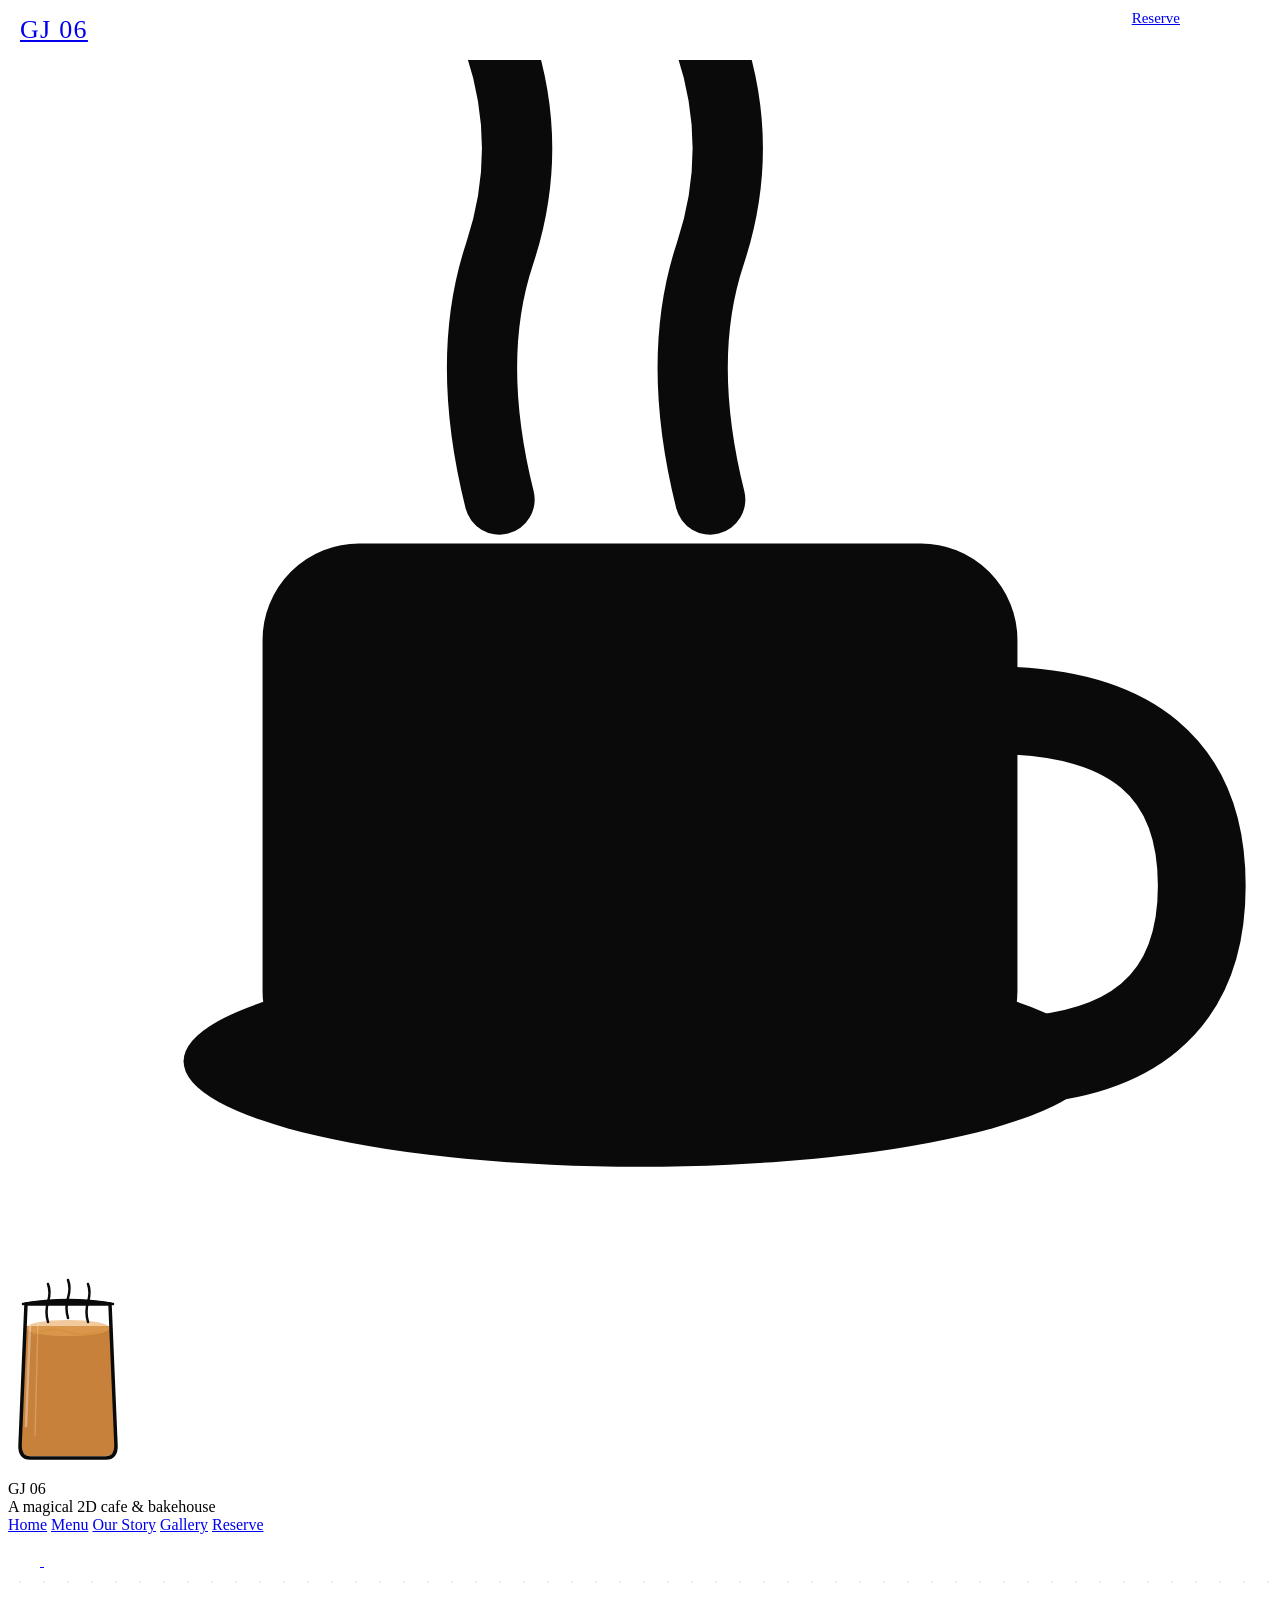
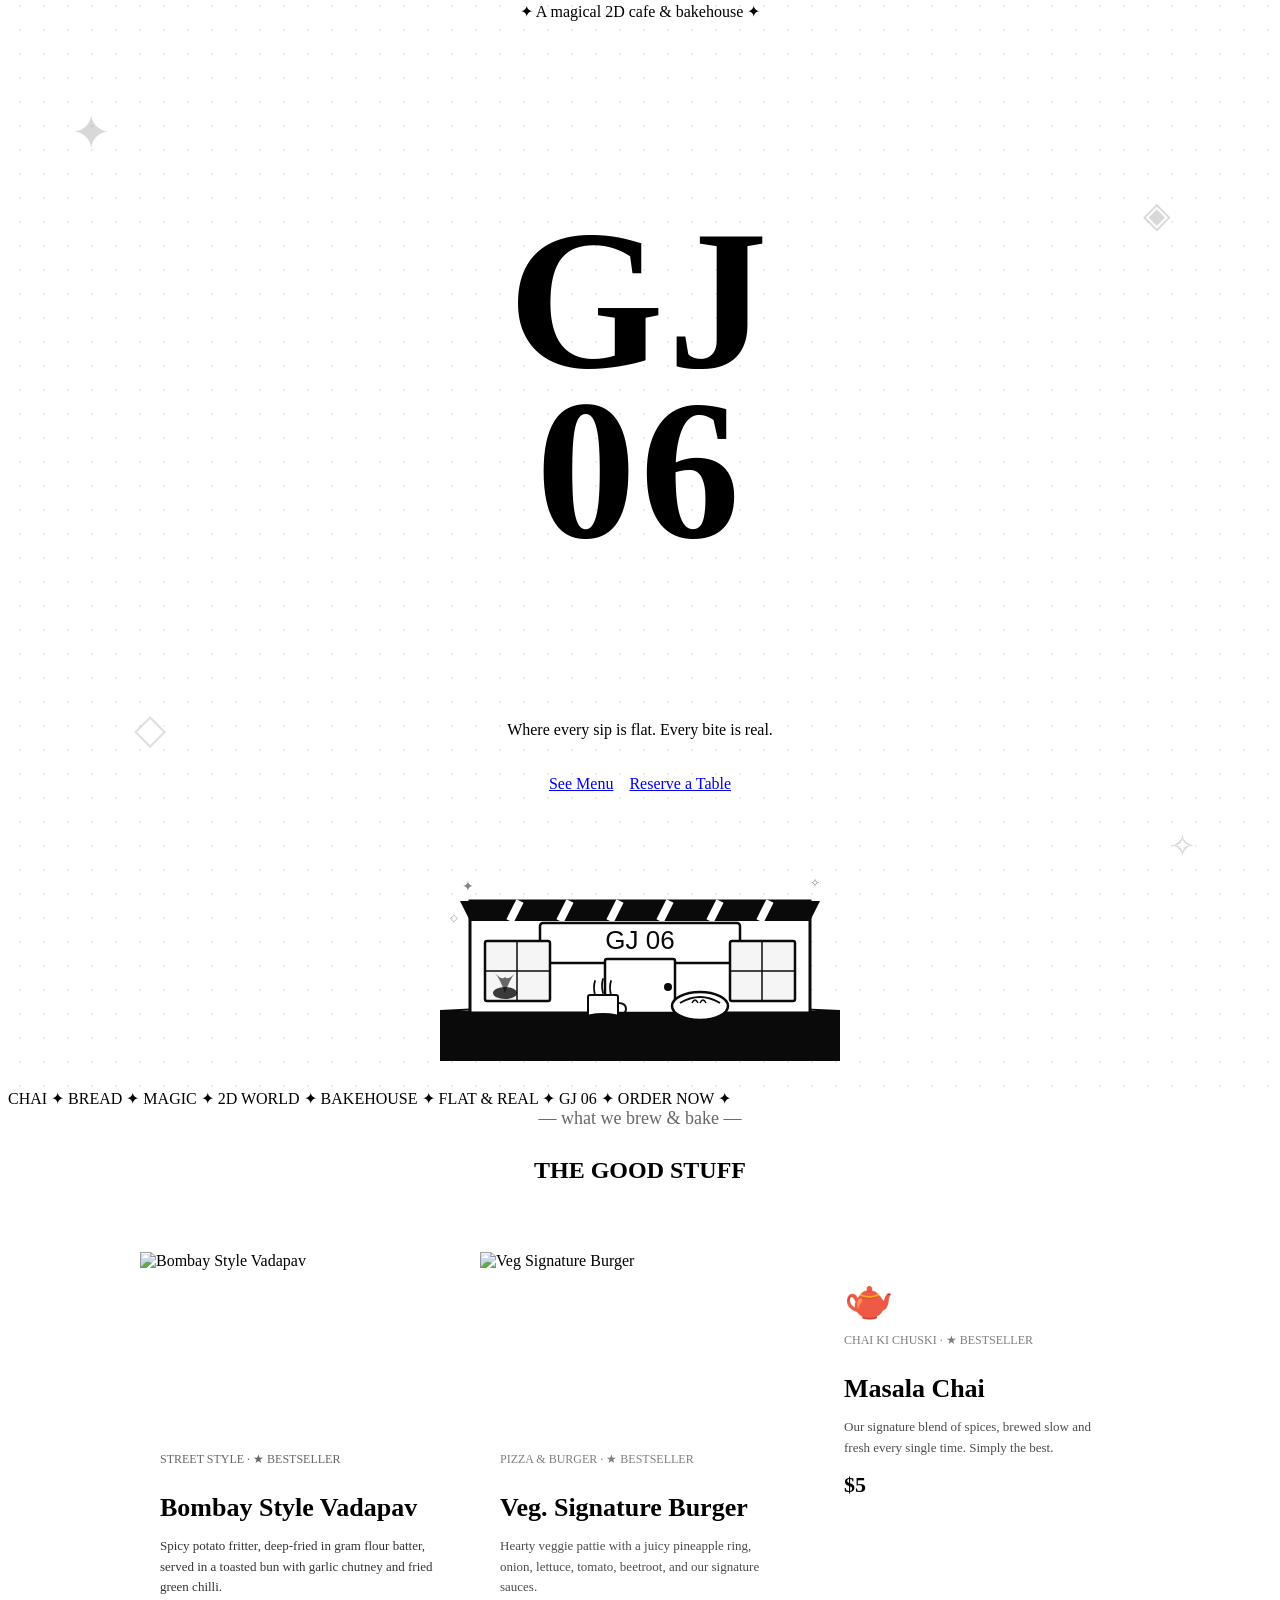
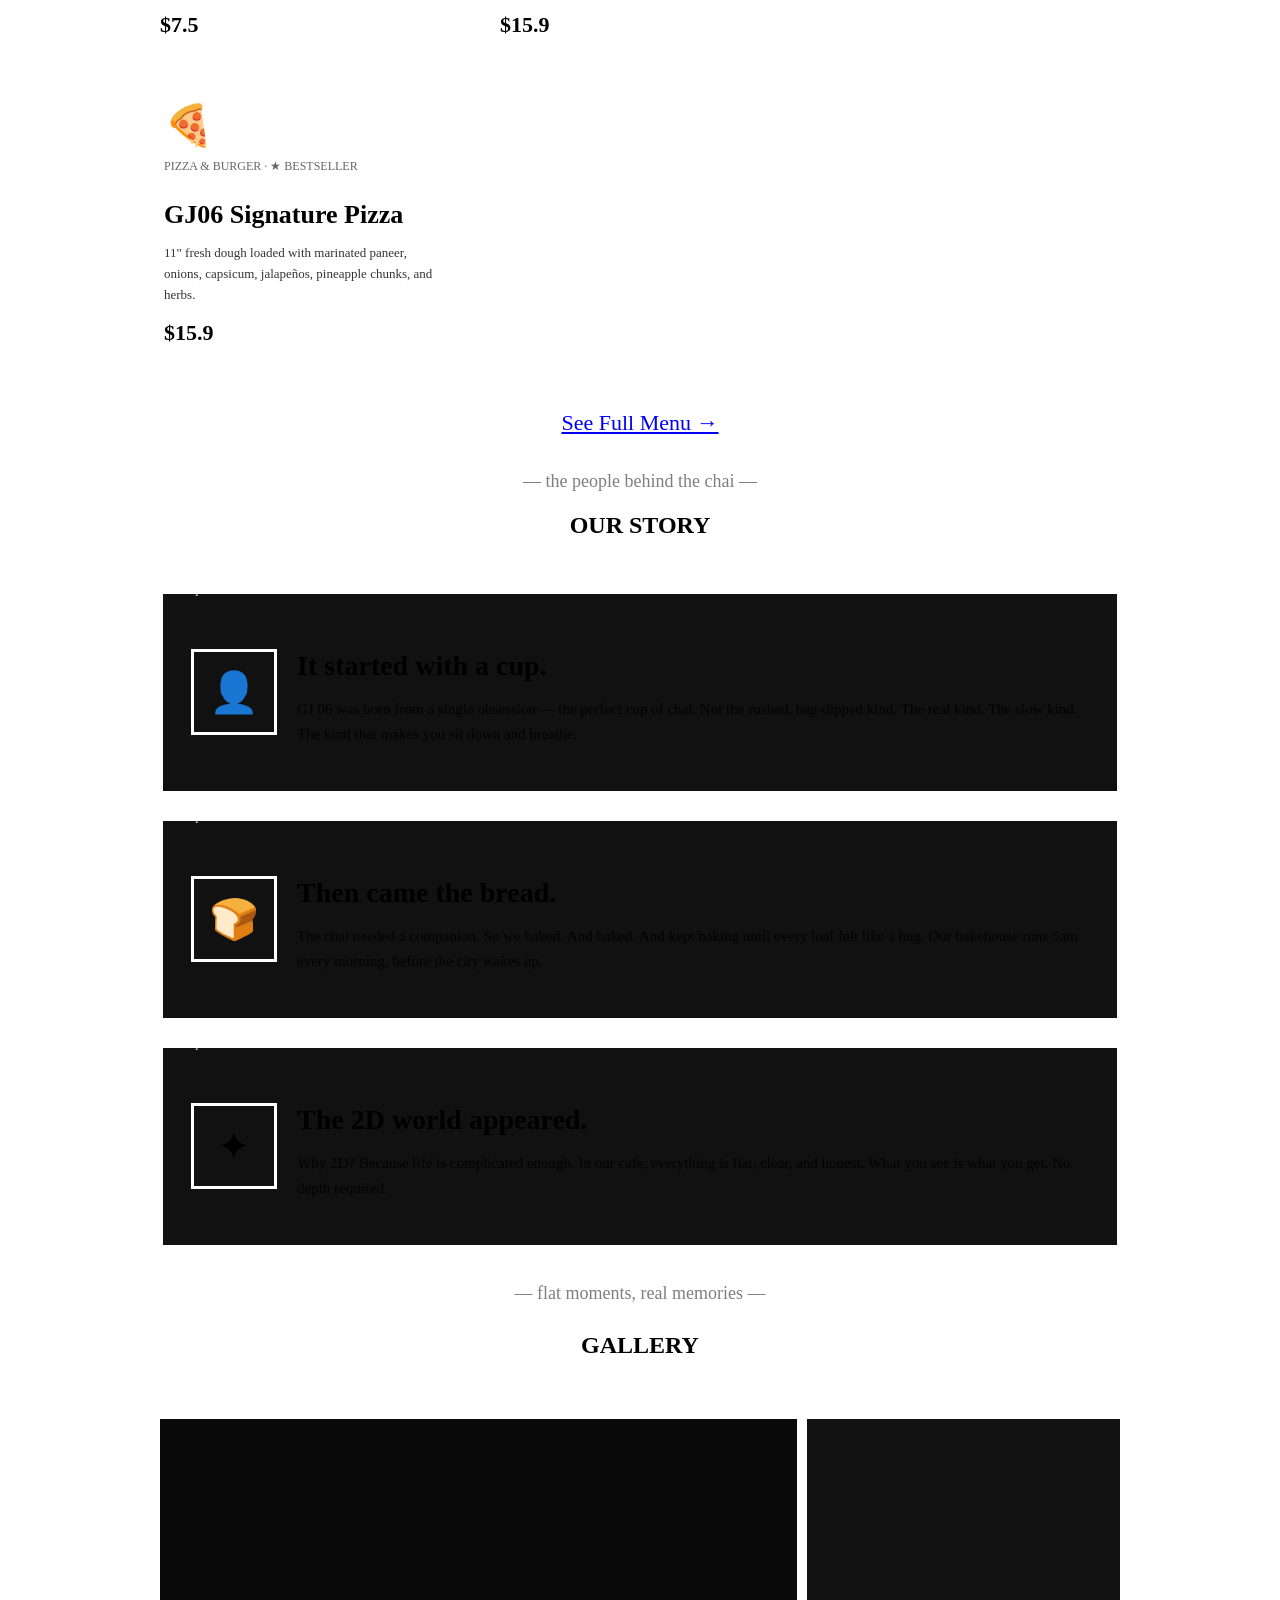
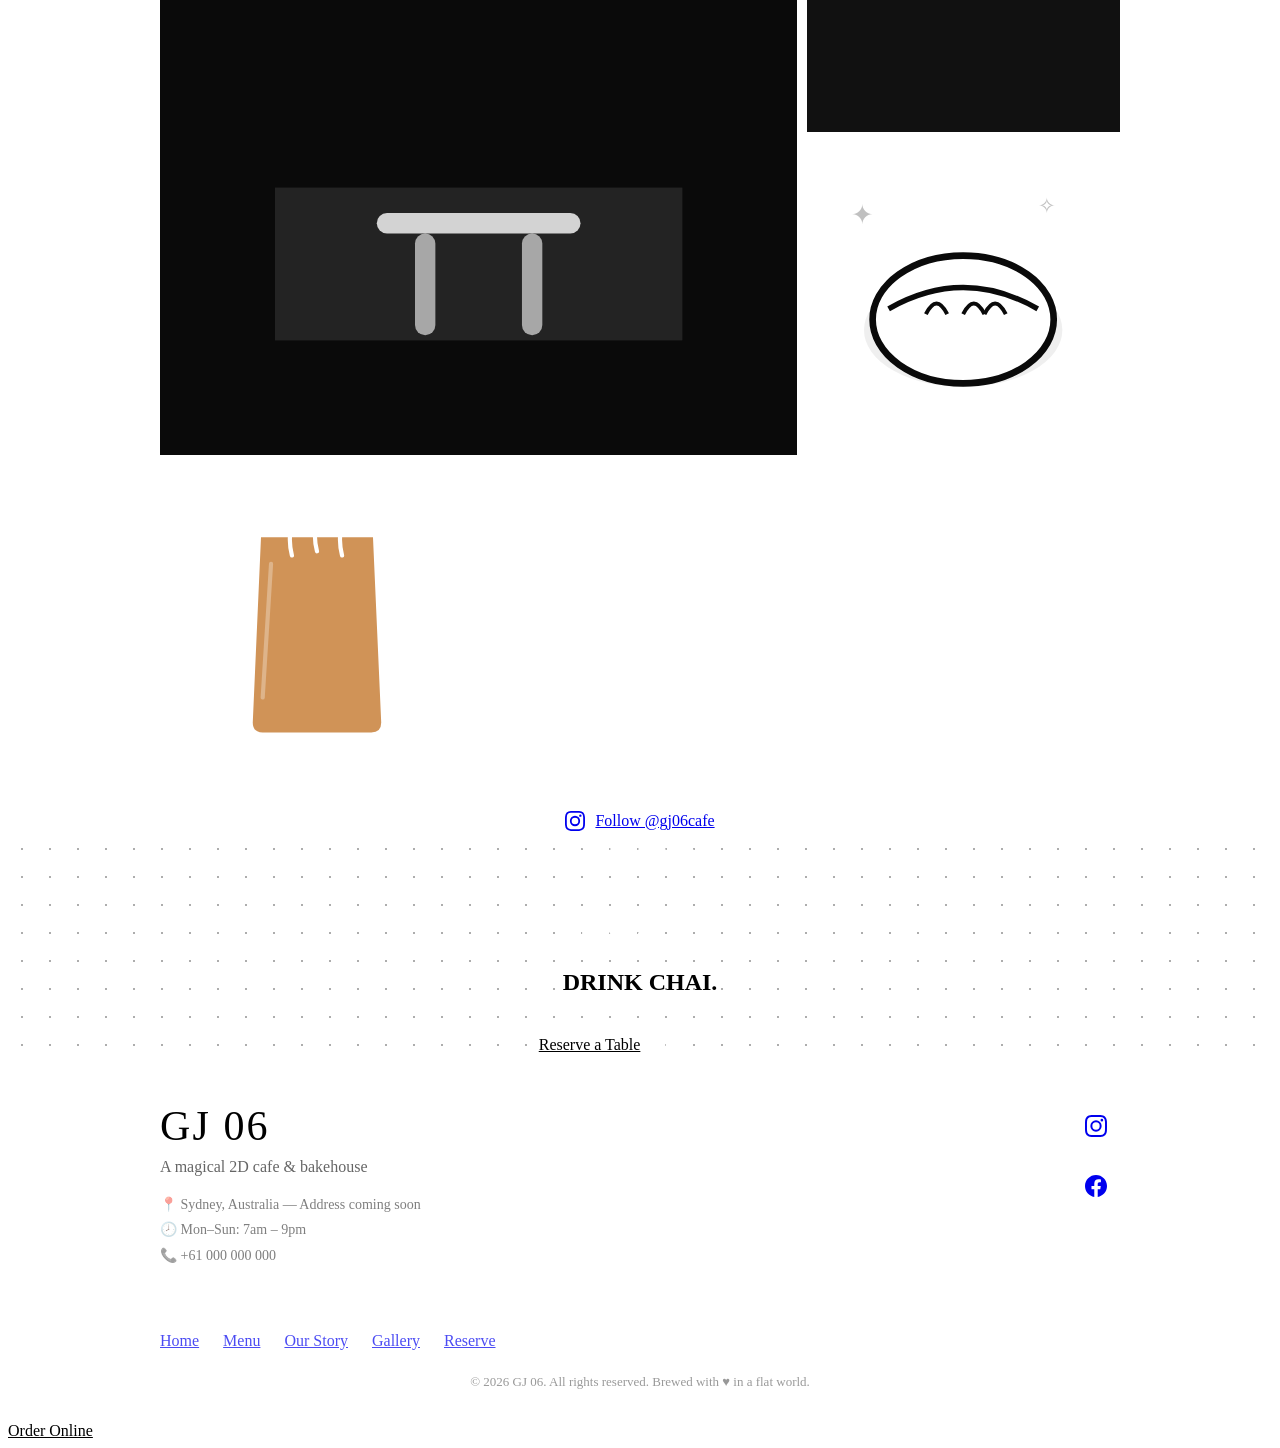
==== commit 8793deed: "1" ====
--- a/index.html
+++ b/index.html
@@ -303,40 +303,44 @@
     <!-- Featured items grid -->
     <div style="display:grid;grid-template-columns:repeat(auto-fit,minmax(240px,1fr));gap:20px;margin-bottom:40px;">
 
-      <!-- Card 1 -->
-      <div class="sketch-box menu-card reveal" style="padding:24px;background:var(--black);color:var(--white);">
-        <div style="font-size:42px;margin-bottom:12px;">🫖</div>
-        <div style="font-family:var(--font-hand);font-size:13px;opacity:0.6;margin-bottom:4px;">HOT DRINK · BESTSELLER</div>
-        <h3 style="font-family:var(--font-display);font-size:28px;margin-bottom:8px;">Classic Chai</h3>
-        <p style="font-family:var(--font-body);font-size:14px;opacity:0.8;line-height:1.6;">Slow-brewed spiced tea with fresh ginger & cardamom. The one that started it all.</p>
-        <div style="margin-top:16px;font-family:var(--font-hand);font-size:22px;font-weight:700;">₹180</div>
-      </div>
-
-      <!-- Card 2 -->
-      <div class="sketch-box menu-card reveal reveal-delay-1" style="padding:24px;background:var(--white);">
-        <div style="font-size:42px;margin-bottom:12px;">🍞</div>
-        <div style="font-family:var(--font-hand);font-size:13px;opacity:0.5;margin-bottom:4px;">BAKEHOUSE · BESTSELLER</div>
-        <h3 style="font-family:var(--font-display);font-size:28px;margin-bottom:8px;">Butter Toast</h3>
-        <p style="font-family:var(--font-body);font-size:14px;opacity:0.7;line-height:1.6;">Thick-sliced sourdough, hand-churned butter, a pinch of sea salt. Life in a slice.</p>
-        <div style="margin-top:16px;font-family:var(--font-hand);font-size:22px;font-weight:700;">₹120</div>
+      <!-- Card 1 — Vadapav photo -->
+      <div class="sketch-box menu-card reveal" style="padding:0;background:var(--black);color:var(--white);overflow:hidden;">
+        <img src="assets/food1.png" alt="Bombay Style Vadapav" style="width:100%;height:180px;object-fit:cover;display:block;filter:grayscale(15%);">
+        <div style="padding:20px;">
+          <div style="font-family:var(--font-hand);font-size:12px;opacity:0.6;margin-bottom:4px;">STREET STYLE · ★ BESTSELLER</div>
+          <h3 style="font-family:var(--font-display);font-size:26px;margin-bottom:8px;">Bombay Style Vadapav</h3>
+          <p style="font-family:var(--font-body);font-size:13px;opacity:0.8;line-height:1.6;">Spicy potato fritter, deep-fried in gram flour batter, served in a toasted bun with garlic chutney and fried green chilli.</p>
+          <div style="margin-top:14px;font-family:var(--font-hand);font-size:22px;font-weight:700;">$7.5</div>
+        </div>
+      </div>
+
+      <!-- Card 2 — Burger photo -->
+      <div class="sketch-box menu-card reveal reveal-delay-1" style="padding:0;background:var(--white);overflow:hidden;">
+        <img src="assets/food2.png" alt="Veg Signature Burger" style="width:100%;height:180px;object-fit:cover;display:block;filter:grayscale(15%);">
+        <div style="padding:20px;">
+          <div style="font-family:var(--font-hand);font-size:12px;opacity:0.5;margin-bottom:4px;">PIZZA & BURGER · ★ BESTSELLER</div>
+          <h3 style="font-family:var(--font-display);font-size:26px;margin-bottom:8px;">Veg. Signature Burger</h3>
+          <p style="font-family:var(--font-body);font-size:13px;opacity:0.7;line-height:1.6;">Hearty veggie pattie with a juicy pineapple ring, onion, lettuce, tomato, beetroot, and our signature sauces.</p>
+          <div style="margin-top:14px;font-family:var(--font-hand);font-size:22px;font-weight:700;">$15.9</div>
+        </div>
       </div>
 
       <!-- Card 3 -->
       <div class="sketch-box menu-card reveal reveal-delay-2" style="padding:24px;background:var(--grey-light);">
-        <div style="font-size:42px;margin-bottom:12px;">🧋</div>
-        <div style="font-family:var(--font-hand);font-size:13px;opacity:0.5;margin-bottom:4px;">COLD SIP · NEW</div>
-        <h3 style="font-family:var(--font-display);font-size:28px;margin-bottom:8px;">Iced Masala Chai</h3>
-        <p style="font-family:var(--font-body);font-size:14px;opacity:0.7;line-height:1.6;">All the fire, served ice cold. Shaken, not stirred. The chai that changed the game.</p>
-        <div style="margin-top:16px;font-family:var(--font-hand);font-size:22px;font-weight:700;">₹240</div>
+        <div style="font-size:40px;margin-bottom:10px;">🫖</div>
+        <div style="font-family:var(--font-hand);font-size:12px;opacity:0.5;margin-bottom:4px;">CHAI KI CHUSKI · ★ BESTSELLER</div>
+        <h3 style="font-family:var(--font-display);font-size:26px;margin-bottom:8px;">Masala Chai</h3>
+        <p style="font-family:var(--font-body);font-size:13px;opacity:0.7;line-height:1.6;">Our signature blend of spices, brewed slow and fresh every single time. Simply the best.</p>
+        <div style="margin-top:14px;font-family:var(--font-hand);font-size:22px;font-weight:700;">$5</div>
       </div>
 
       <!-- Card 4 -->
       <div class="sketch-box menu-card reveal reveal-delay-3" style="padding:24px;background:var(--black);color:var(--white);">
-        <div style="font-size:42px;margin-bottom:12px;">🍪</div>
-        <div style="font-family:var(--font-hand);font-size:13px;opacity:0.6;margin-bottom:4px;">LIL BITES · BESTSELLER</div>
-        <h3 style="font-family:var(--font-display);font-size:28px;margin-bottom:8px;">Chai Cookies</h3>
-        <p style="font-family:var(--font-body);font-size:14px;opacity:0.8;line-height:1.6;">Spiced chai infused into a buttery, crumbly cookie. Dangerously good.</p>
-        <div style="margin-top:16px;font-family:var(--font-hand);font-size:22px;font-weight:700;">₹80</div>
+        <div style="font-size:40px;margin-bottom:10px;">🍕</div>
+        <div style="font-family:var(--font-hand);font-size:12px;opacity:0.6;margin-bottom:4px;">PIZZA & BURGER · ★ BESTSELLER</div>
+        <h3 style="font-family:var(--font-display);font-size:26px;margin-bottom:8px;">GJ06 Signature Pizza</h3>
+        <p style="font-family:var(--font-body);font-size:13px;opacity:0.8;line-height:1.6;">11" fresh dough loaded with marinated paneer, onions, capsicum, jalapeños, pineapple chunks, and herbs.</p>
+        <div style="margin-top:14px;font-family:var(--font-hand);font-size:22px;font-weight:700;">$15.9</div>
       </div>
 
     </div>
@@ -480,60 +484,44 @@
     <!-- Gallery grid -->
     <div style="display:grid;grid-template-columns:repeat(3,1fr);gap:10px;margin-bottom:24px;" class="reveal">
 
-      <!-- Illustrated tile 1 -->
-      <div class="gallery-item sketch-box" style="aspect-ratio:1;background:#0a0a0a;display:flex;align-items:center;justify-content:center;grid-column:span 2;grid-row:span 2;">
-        <svg viewBox="0 0 200 200" style="width:80%;height:80%;" fill="none">
-          <rect x="20" y="120" width="160" height="60" fill="white" opacity="0.1"/>
-          <!-- Table -->
-          <rect x="60" y="130" width="80" height="8" rx="4" fill="white" opacity="0.8"/>
-          <rect x="75" y="138" width="8" height="40" rx="4" fill="white" opacity="0.6"/>
-          <rect x="117" y="138" width="8" height="40" rx="4" fill="white" opacity="0.6"/>
-          <!-- Cup on table -->
-          <rect x="85" y="108" width="30" height="24" rx="3" fill="white" stroke="white" stroke-width="2"/>
-          <path d="M115 116 Q124 116 124 122 Q124 128 115 128" stroke="white" stroke-width="2" fill="none"/>
-          <ellipse cx="100" cy="132" rx="20" ry="4" fill="white" opacity="0.7"/>
-          <!-- Steam -->
-          <path d="M92 108 Q90 98 92 90" stroke="white" stroke-width="2" fill="none" stroke-linecap="round" class="steam-line"/>
-          <path d="M100 106 Q98 96 100 88" stroke="white" stroke-width="2" fill="none" stroke-linecap="round" class="steam-line"/>
-          <path d="M108 108 Q106 98 108 90" stroke="white" stroke-width="2" fill="none" stroke-linecap="round" class="steam-line"/>
-          <!-- Star deco -->
-          <text x="30" y="50" font-size="28" fill="white" opacity="0.3">✦</text>
-          <text x="150" y="40" font-size="20" fill="white" opacity="0.3">✧</text>
-          <text x="160" y="160" font-size="16" fill="white" opacity="0.2">◇</text>
-        </svg>
-      </div>
-
-      <!-- Photo placeholder 1 -->
-      <div class="gallery-item sketch-box" style="aspect-ratio:1;background:var(--grey-light);display:flex;align-items:center;justify-content:center;flex-direction:column;gap:8px;">
-        <div style="font-size:32px;">📷</div>
-        <div style="font-family:var(--font-hand);font-size:12px;opacity:0.4;text-align:center;">Photo<br>coming soon</div>
-      </div>
-
-      <!-- Photo placeholder 2 -->
-      <div class="gallery-item sketch-box" style="aspect-ratio:1;background:var(--grey-mid);display:flex;align-items:center;justify-content:center;flex-direction:column;gap:8px;">
-        <div style="font-size:32px;">🍞</div>
-        <div style="font-family:var(--font-hand);font-size:12px;opacity:0.4;text-align:center;">Fresh bakes<br>daily</div>
-      </div>
-
-      <!-- Illustrated tile 2 -->
-      <div class="gallery-item sketch-box" style="aspect-ratio:1;background:var(--grey-light);display:flex;align-items:center;justify-content:center;">
+      <!-- Real photo: Vadapav (spans 2 cols, 2 rows) -->
+      <div class="gallery-item sketch-box" style="aspect-ratio:1;grid-column:span 2;grid-row:span 2;overflow:hidden;background:#0a0a0a;">
+        <img src="assets/food1.png" alt="Bombay Style Vadapav at GJ 06"
+          style="width:100%;height:100%;object-fit:cover;display:block;filter:grayscale(10%);"
+          onerror="this.parentElement.innerHTML='<div style=\'display:flex;align-items:center;justify-content:center;height:100%;\'><svg viewBox=\'0 0 200 200\' fill=\'none\' style=\'width:80%;height:80%;\'><rect x=\'20\' y=\'120\' width=\'160\' height=\'60\' fill=\'white\' opacity=\'0.1\'/><rect x=\'60\' y=\'130\' width=\'80\' height=\'8\' rx=\'4\' fill=\'white\' opacity=\'0.8\'/><rect x=\'75\' y=\'138\' width=\'8\' height=\'40\' rx=\'4\' fill=\'white\' opacity=\'0.6\'/><rect x=\'117\' y=\'138\' width=\'8\' height=\'40\' rx=\'4\' fill=\'white\' opacity=\'0.6\'/></svg></div>'">
+      </div>
+
+      <!-- Real photo: Burger -->
+      <div class="gallery-item sketch-box" style="aspect-ratio:1;overflow:hidden;background:#111;">
+        <img src="assets/food2.png" alt="Veg Signature Burger at GJ 06"
+          style="width:100%;height:100%;object-fit:cover;display:block;filter:grayscale(10%);"
+          onerror="this.parentElement.style.background='#111';this.style.display='none'">
+      </div>
+
+      <!-- Illustrated tile: bread -->
+      <div class="gallery-item sketch-box" style="aspect-ratio:1;background:var(--grey-mid);display:flex;align-items:center;justify-content:center;">
         <svg viewBox="0 0 100 100" style="width:85%;height:85%;" fill="none">
-          <!-- Bread loaf illustration -->
-          <ellipse cx="50" cy="62" rx="36" ry="20" fill="#0a0a0a" opacity="0.08" stroke="#0a0a0a" stroke-width="2.5"/>
+          <ellipse cx="50" cy="62" rx="36" ry="20" fill="#0a0a0a" opacity="0.06" stroke="#0a0a0a" stroke-width="2.5"/>
           <ellipse cx="50" cy="58" rx="34" ry="24" fill="white" stroke="#0a0a0a" stroke-width="2.5"/>
           <path d="M22 54 Q50 38 78 54" stroke="#0a0a0a" stroke-width="2" fill="none"/>
           <path d="M36 56 Q40 48 44 56" stroke="#0a0a0a" stroke-width="1.5" fill="none"/>
           <path d="M50 56 Q54 48 58 56" stroke="#0a0a0a" stroke-width="1.5" fill="none"/>
           <path d="M58 56 Q62 48 66 56" stroke="#0a0a0a" stroke-width="1.5" fill="none"/>
-          <text x="4" y="20" font-size="10" fill="#0a0a0a" opacity="0.3">✦</text>
-          <text x="80" y="18" font-size="8" fill="#0a0a0a" opacity="0.3">✧</text>
+          <text x="8" y="22" font-size="10" fill="#0a0a0a" opacity="0.25">✦</text>
+          <text x="78" y="18" font-size="8" fill="#0a0a0a" opacity="0.25">✧</text>
         </svg>
       </div>
 
-      <!-- Photo placeholder 3 -->
-      <div class="gallery-item sketch-box" style="aspect-ratio:1;background:#0a0a0a;display:flex;align-items:center;justify-content:center;flex-direction:column;gap:8px;">
-        <div style="font-size:32px;">☕</div>
-        <div style="font-family:var(--font-hand);font-size:12px;color:white;opacity:0.5;text-align:center;">Chai<br>season</div>
+      <!-- Illustrated tile: chai glass -->
+      <div class="gallery-item sketch-box" style="aspect-ratio:1;background:var(--black);display:flex;align-items:center;justify-content:center;">
+        <svg viewBox="0 0 80 120" style="width:60%;height:80%;" fill="none">
+          <path d="M12 18 L8 108 Q8 114 14 114 L66 114 Q72 114 72 108 L68 18 Z" fill="#C8813A" opacity="0.85"/>
+          <path d="M12 18 L8 108 Q8 114 14 114 L66 114 Q72 114 72 108 L68 18 Z M12 18 Q40 12 68 18" stroke="white" stroke-width="2.5" fill="none" stroke-linecap="round"/>
+          <path d="M18 32 L14 96" stroke="white" stroke-width="2" opacity="0.3" stroke-linecap="round"/>
+          <path d="M28 28 Q26 20 28 14 Q30 8 28 2" stroke="white" stroke-width="2" fill="none" stroke-linecap="round" class="steam-line"/>
+          <path d="M40 26 Q38 18 40 12 Q42 6 40 0" stroke="white" stroke-width="2" fill="none" stroke-linecap="round" class="steam-line"/>
+          <path d="M52 28 Q50 20 52 14 Q54 8 52 2" stroke="white" stroke-width="2" fill="none" stroke-linecap="round" class="steam-line"/>
+        </svg>
       </div>
 
     </div>
@@ -578,9 +566,9 @@
         <div style="font-family:var(--font-display);font-size:42px;letter-spacing:0.05em;margin-bottom:8px;">GJ 06</div>
         <div style="font-family:var(--font-hand);font-size:16px;opacity:0.6;margin-bottom:16px;">A magical 2D cafe & bakehouse</div>
         <div style="font-family:var(--font-body);font-size:14px;opacity:0.5;line-height:1.8;">
-          📍 Address — Coming Soon<br>
+          📍 Sydney, Australia — Address coming soon<br>
           🕗 Mon–Sun: 7am – 9pm<br>
-          📞 +91 00000 00000
+          📞 +61 000 000 000
         </div>
       </div>
 
@@ -615,7 +603,7 @@
     </div>
 
     <div style="font-family:var(--font-body);font-size:13px;opacity:0.4;text-align:center;">
-      © 2025 GJ 06. All rights reserved. Brewed with ♥ in a flat world.
+      © 2026 GJ 06. All rights reserved. Brewed with ♥ in a flat world.
     </div>
   </div>
 </footer>
@@ -627,13 +615,6 @@
 </div>
 
 <script src="js/main.js"></script>
-<script>
-  // Duplicate marquee for seamless loop
-  const mi = document.getElementById('marqueeInner');
-  if (mi) {
-    mi.innerHTML += mi.innerHTML;
-  }
-</script>
 
 </body>
-</html>
+</html>
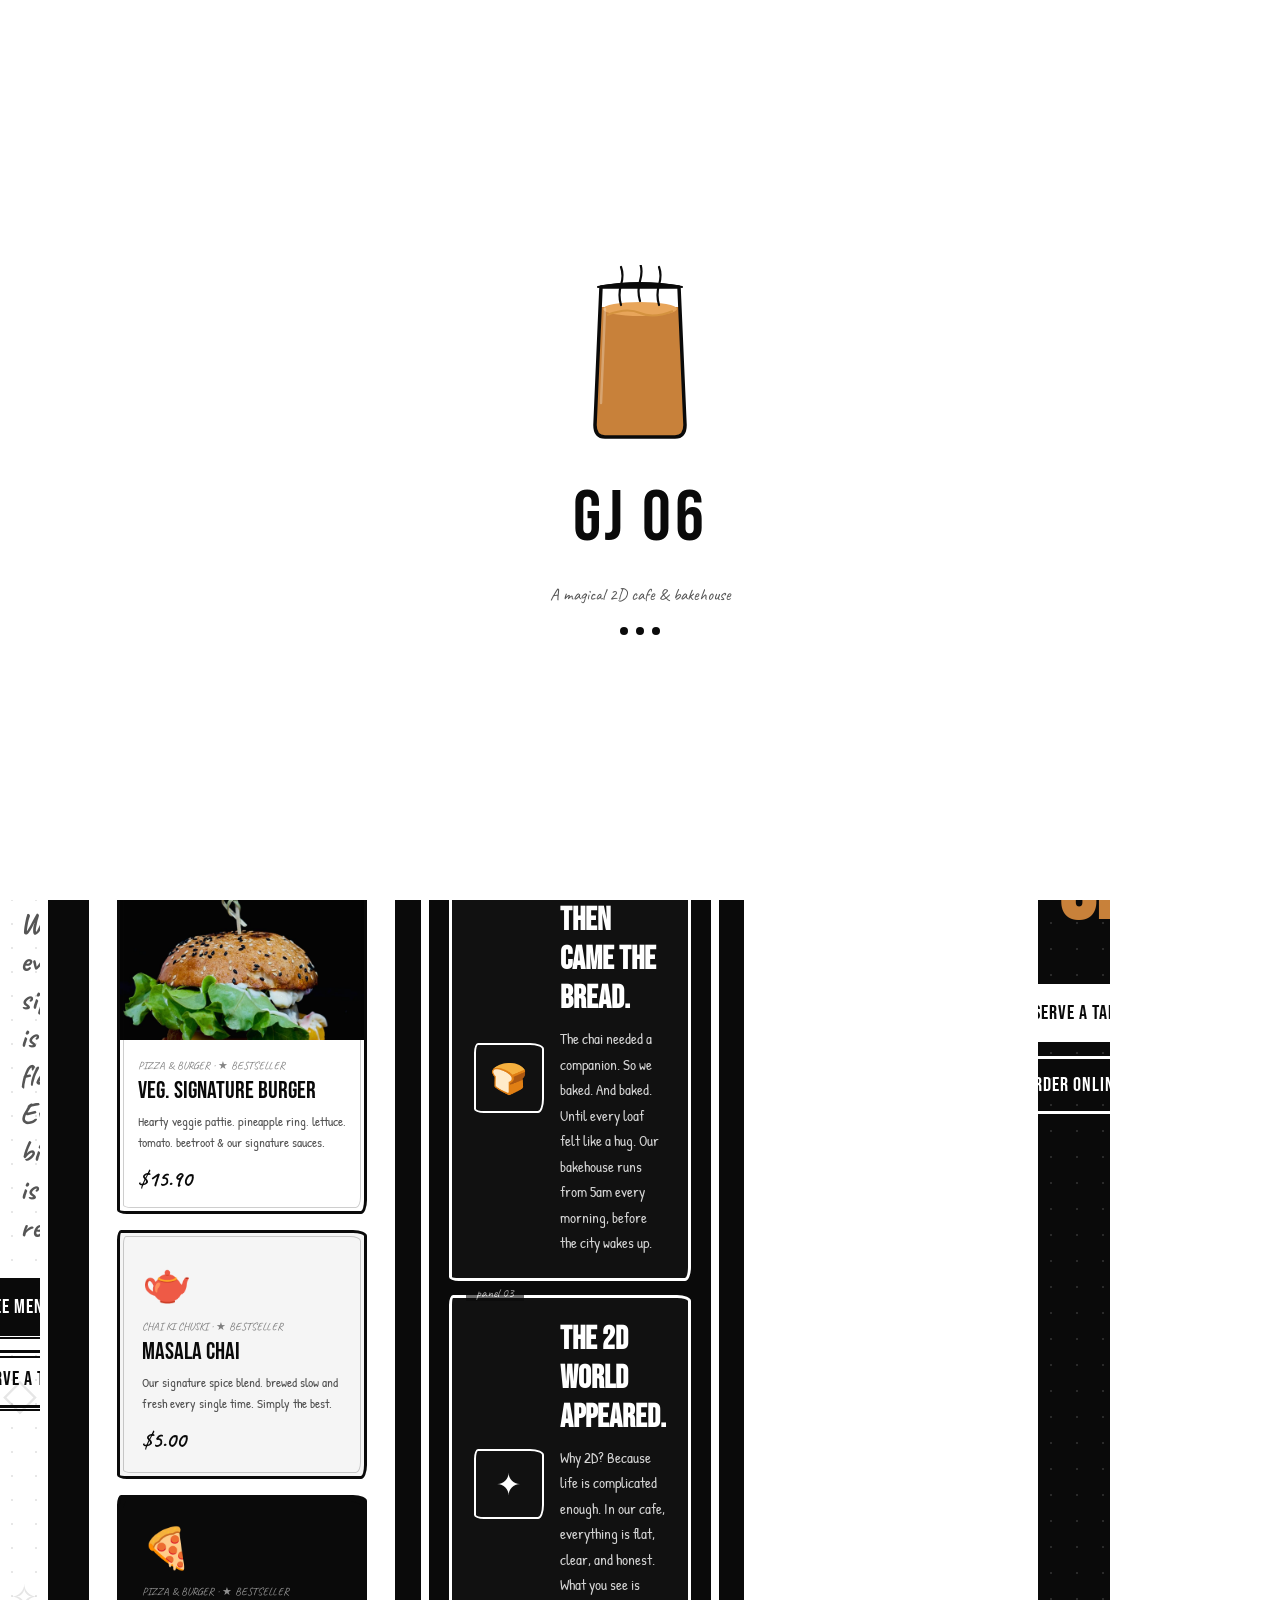
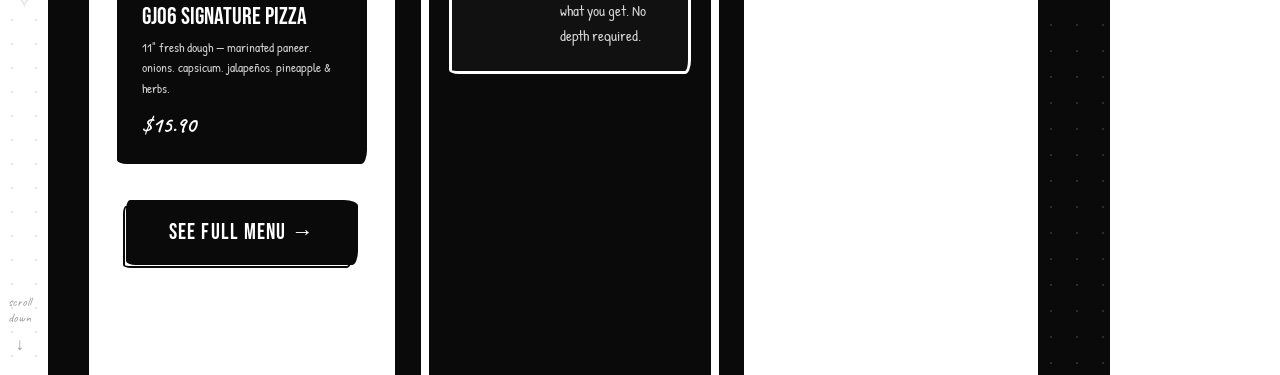
==== commit dbddf65a: "2" ====
--- a/index.html
+++ b/index.html
@@ -1,95 +1,201 @@
 <!DOCTYPE html>
 <html lang="en">
 <head>
-  <meta charset="UTF-8" />
-  <meta name="viewport" content="width=device-width, initial-scale=1.0, maximum-scale=5.0" />
-  <meta name="description" content="GJ 06 — A Magical 2D Cafe & Bakehouse. Hand-brewed chai, fresh-baked breads, and a world that lives flat." />
-  <title>GJ 06 — A Magical 2D Cafe & Bakehouse</title>
-  <link rel="stylesheet" href="css/main.css" />
-  <link rel="stylesheet" href="css/loader.css" />
-  <link rel="stylesheet" href="css/animations.css" />
+<meta charset="UTF-8"/><meta name="viewport" content="width=device-width,initial-scale=1.0,maximum-scale=5.0"/>
+<meta name="description" content="GJ 06 — A Magical 2D Cafe & Bakehouse. Sydney's best chai, Indian street food, pizza and sweet goodies."/>
+<title>GJ 06 — A Magical 2D Cafe & Bakehouse</title>
+<style>
+
+
+@font-face {
+  font-family: 'Bebas Neue';
+  font-style: normal;
+  font-weight: 400;
+  src: url('[data-uri]') format('woff2');
+}
+@font-face {
+  font-family: 'Caveat';
+  font-style: normal;
+  font-weight: 400;
+  src: url('[data-uri]') format('woff2');
+}
+@font-face {
+  font-family: 'Caveat';
+  font-style: normal;
+  font-weight: 700;
+  src: url('[data-uri]') format('woff2');
+}
+@font-face {
+  font-family: 'Patrick Hand';
+  font-style: normal;
+  font-weight: 400;
+  src: url('[data-uri]') format('woff2');
+}
+
+:root{--black:#0a0a0a;--white:#fff;--gl:#f5f5f5;--gm:#e0e0e0;--gd:#555;--chai:#C8813A;--nav-h:64px;--r:4px 14px 6px 10px / 10px 6px 14px 4px;--fd:'Bebas Neue',Impact,sans-serif;--fh:'Caveat',cursive;--fb:'Patrick Hand',Georgia,serif}
+*,*::before,*::after{box-sizing:border-box;margin:0;padding:0}
+html{scroll-behavior:smooth}
+body{font-family:var(--fb);background:var(--white);color:var(--black);overflow-x:hidden}
+img{display:block;max-width:100%}
+a{color:inherit;text-decoration:none}
+ul{list-style:none}
+@media(pointer:fine){body,button,a{cursor:none}}
+/* Cursor */
+.cur{display:none;position:fixed;width:32px;height:32px;pointer-events:none;z-index:9999;transform:translate(-50%,-50%);transition:transform .1s}
+@media(pointer:fine){.cur{display:block}}
+.cur.ck{transform:translate(-50%,-50%) scale(.85)}
+/* Steam */
+@keyframes st1{0%{transform:translateY(0);opacity:.8}50%{transform:translateY(-14px);opacity:.4}100%{transform:translateY(-26px);opacity:0}}
+@keyframes st2{0%{transform:translateY(0);opacity:.6}50%{transform:translateY(-10px);opacity:.35}100%{transform:translateY(-22px);opacity:0}}
+@keyframes st3{0%{transform:translateY(0);opacity:.7}50%{transform:translateY(-18px);opacity:.3}100%{transform:translateY(-30px);opacity:0}}
+.s1{animation:st1 2.2s ease-in-out infinite}
+.s2{animation:st2 2.2s ease-in-out .4s infinite}
+.s3{animation:st3 2.2s ease-in-out .8s infinite}
+/* Floaters */
+@keyframes fl1{0%,100%{transform:translateY(0) rotate(-3deg)}50%{transform:translateY(-12px) rotate(2deg)}}
+@keyframes fl2{0%,100%{transform:translateY(0) rotate(4deg)}50%{transform:translateY(-8px) rotate(-2deg)}}
+@keyframes fl3{0%,100%{transform:translateY(0) rotate(-1deg)}50%{transform:translateY(-14px) rotate(3deg)}}
+.f1{animation:fl1 4s ease-in-out infinite}.f2{animation:fl2 5s .5s ease-in-out infinite}.f3{animation:fl3 6s 1s ease-in-out infinite}
+/* Navbar */
+#nb{position:fixed;top:0;left:0;right:0;z-index:400;height:var(--nav-h);display:flex;align-items:center;justify-content:space-between;padding:0 20px;background:var(--white);border-bottom:2.5px solid var(--black);transition:box-shadow .3s}
+#nb.sc{box-shadow:0 4px 0 var(--black)}
+.nl{display:flex;align-items:center;gap:10px}
+.nl img{height:40px;width:auto}
+.nl span{font-family:var(--fd);font-size:26px;letter-spacing:.05em}
+.hbg{background:none;border:3px solid var(--black);border-radius:var(--r);width:48px;height:48px;display:flex;flex-direction:column;align-items:center;justify-content:center;gap:5px;padding:10px}
+.hbg span{display:block;height:2.5px;background:var(--black);border-radius:2px}
+.hbg span:nth-child(1),.hbg span:nth-child(3){width:22px}
+.hbg span:nth-child(2){width:15px;align-self:flex-start}
+/* Nav overlay */
+.nvo{position:fixed;inset:0;z-index:500;background:var(--black);display:flex;flex-direction:column;align-items:center;justify-content:center;gap:24px;opacity:0;visibility:hidden;transition:opacity .3s,visibility .3s}
+.nvo.op{opacity:1;visibility:visible}
+.nvc{position:absolute;top:20px;right:20px;background:none;border:none;font-family:var(--fh);font-size:40px;color:white;line-height:1}
+.nvo nav{display:flex;flex-direction:column;align-items:center;gap:8px}
+.nvo nav a{font-family:var(--fd);font-size:clamp(40px,10vw,68px);color:white;letter-spacing:.05em;position:relative}
+.nvo nav a::after{content:'';position:absolute;bottom:-4px;left:0;width:0;height:3px;background:white;transition:width .3s}
+.nvo nav a:hover::after{width:100%}
+.nso{display:flex;gap:16px;margin-top:8px}
+.nso svg{width:28px;height:28px}
+/* Page transition */
+.pt{position:fixed;inset:0;background:var(--black);z-index:9000;transform:scaleY(0);transform-origin:bottom;display:none}
+.pt.en{display:block;animation:pti .4s ease forwards}
+.pt.ex{display:block;animation:pto .4s ease forwards}
+@keyframes pti{from{transform:scaleY(0);transform-origin:bottom}to{transform:scaleY(1);transform-origin:bottom}}
+@keyframes pto{from{transform:scaleY(1);transform-origin:top}to{transform:scaleY(0);transform-origin:top}}
+/* Reveal */
+.rv{opacity:0;transform:translateY(26px);transition:opacity .7s,transform .7s}
+.rv.on{opacity:1;transform:none}
+.d1{transition-delay:.1s}.d2{transition-delay:.2s}.d3{transition-delay:.3s}.d4{transition-delay:.4s}
+/* Sketch box */
+.sk{border:3px solid var(--black);border-radius:var(--r);position:relative}
+.sk::before{content:'';position:absolute;inset:3px;pointer-events:none;border:1px solid var(--black);border-radius:3px 11px 5px 8px/8px 5px 11px 3px;opacity:.2}
+/* Buttons */
+.btn{display:inline-flex;align-items:center;justify-content:center;gap:8px;font-family:var(--fd);font-size:20px;letter-spacing:.05em;padding:14px 32px;min-height:52px;border:3px solid var(--black);border-radius:var(--r);background:var(--black);color:var(--white);position:relative;transition:transform .15s,box-shadow .15s;white-space:nowrap;text-decoration:none}
+.btn::after{content:'';position:absolute;inset:3px 3px -6px -6px;border:2px solid var(--black);border-radius:3px 11px 5px 8px/8px 5px 11px 3px;z-index:-1;transition:inset .15s}
+.btn:hover,.btn:active{transform:translate(3px,-3px)}
+.btn:hover::after,.btn:active::after{inset:3px 3px -9px -9px}
+.bto{background:transparent;color:var(--black)}.bto:hover,.bto:active{background:var(--black);color:var(--white)}
+/* Marquee */
+.mqw{overflow:hidden;border-top:3px solid var(--black);border-bottom:3px solid var(--black);padding:13px 0;background:var(--black)}
+@keyframes mq{from{transform:translateX(0)}to{transform:translateX(-50%)}}
+.mqt{display:flex;white-space:nowrap;animation:mq 22s linear infinite}
+.mqt:hover{animation-play-state:paused}
+.mi{font-family:var(--fd);font-size:clamp(16px,4vw,24px);color:white;padding:0 26px;letter-spacing:.1em}
+.md{color:var(--chai);font-size:17px;padding:0 4px}
+/* Misc */
+@keyframes wg{0%,100%{transform:rotate(-1deg)}50%{transform:rotate(1.5deg)}}
+.wg:hover{animation:wg .3s ease infinite}
+.wu{position:relative;display:inline-block}
+.wu::after{content:'';position:absolute;bottom:-5px;left:0;right:0;height:4px;background:var(--black);border-radius:2px 4px 1px 3px/3px 1px 4px 2px}
+.sec{padding:clamp(56px,9vw,110px) 20px}
+.wavy{line-height:0;display:block}
+/* Mobile bar */
+.mob{display:none;position:fixed;bottom:0;left:0;right:0;z-index:200;padding:10px 16px;background:var(--black);border-top:3px solid var(--black);gap:10px}
+@media(max-width:768px){.mob{display:flex}.mob a,.mob button{flex:1;font-size:15px;padding:11px 8px;text-align:center}body{padding-bottom:74px}}
+
+/* INDEX SPECIFIC */
+body.ld{overflow:hidden}
+/* Loader */
+#ldr{position:fixed;inset:0;z-index:10000;background:var(--white);display:flex;flex-direction:column;align-items:center;justify-content:center;gap:22px;transition:opacity .6s,visibility .6s}
+#ldr.hd{opacity:0;visibility:hidden;pointer-events:none}
+.go{stroke-dasharray:900;stroke-dashoffset:900;animation:dg .9s ease forwards .2s}
+@keyframes dg{to{stroke-dashoffset:0}}
+.cf{transform-origin:center bottom;transform:scaleY(0);animation:fc 1.5s cubic-bezier(.4,0,.2,1) forwards 1s}
+@keyframes fc{0%{transform:scaleY(0)}60%{transform:scaleY(.83)}80%{transform:scaleY(.77)}100%{transform:scaleY(1)}}
+.cfr{opacity:0;animation:fi .4s ease forwards 2.3s}
+.csg{opacity:0;animation:fi .4s ease forwards 2.5s}
+@keyframes fi{to{opacity:1}}
+.lb{font-family:var(--fd);font-size:clamp(48px,12vw,72px);letter-spacing:.05em;opacity:0;animation:fi .6s ease forwards 2.1s}
+.lt{font-family:var(--fh);font-size:clamp(13px,3vw,17px);color:var(--gd);opacity:0;animation:fi .5s ease forwards 2.4s}
+.ld{display:flex;gap:8px;opacity:0;animation:fi .4s ease forwards 2.7s}
+.ld span{width:8px;height:8px;background:var(--black);border-radius:50%;animation:bc .8s ease infinite}
+.ld span:nth-child(2){animation-delay:.15s}.ld span:nth-child(3){animation-delay:.3s}
+@keyframes bc{0%,100%{transform:translateY(0)}50%{transform:translateY(-8px)}}
+/* Loader steam */
+@keyframes lst{0%{transform:translateY(0);opacity:.7}50%{transform:translateY(-14px);opacity:.4}100%{transform:translateY(-26px);opacity:0}}
+.ls{animation:lst 2s ease-in-out infinite}.ls:nth-child(2){animation-delay:.4s}.ls:nth-child(3){animation-delay:.8s}
+/* Hero */
+#hero{min-height:100svh;padding-top:var(--nav-h);background:var(--white);display:flex;flex-direction:column;align-items:center;justify-content:center;position:relative;overflow:hidden}
+.hdots{position:absolute;inset:0;background-image:radial-gradient(circle,#d4d4d4 1px,transparent 1px);background-size:24px 24px;opacity:.55}
+.hdc{position:absolute;font-family:var(--fd);opacity:.1;user-select:none}
+/* Menu cards */
+.mgrid{display:grid;grid-template-columns:repeat(auto-fit,minmax(250px,1fr));gap:16px;margin-bottom:36px}
+.mc{transition:transform .2s,box-shadow .2s;overflow:hidden}
+.mc:hover{transform:translate(-3px,-3px) rotate(-.5deg);box-shadow:5px 5px 0 var(--black)}
+.mc img{width:100%;height:165px;object-fit:cover;display:block}
+/* About panels */
+.cpnl{border:3px solid white;border-radius:var(--r);padding:22px;background:#111;position:relative;margin-bottom:14px}
+.cpnl:last-child{margin-bottom:0}
+.plbl{position:absolute;top:-13px;left:14px;background:#0a0a0a;padding:0 10px;font-family:var(--fh);font-size:13px;color:white;opacity:.6}
+.pico{width:70px;height:70px;flex-shrink:0;border:2.5px solid white;border-radius:var(--r);display:flex;align-items:center;justify-content:center;font-size:30px}
+/* Gallery */
+.ggrid{display:grid;grid-template-columns:repeat(3,1fr);gap:10px;margin-bottom:22px}
+.gi{aspect-ratio:1;overflow:hidden;border:3px solid var(--black);border-radius:var(--r);transition:transform .2s}
+.gi:hover{transform:scale(1.03) rotate(.4deg)}
+.gi img{width:100%;height:100%;object-fit:cover}
+@media(max-width:520px){.mgrid{grid-template-columns:1fr 1fr}.ggrid{grid-template-columns:1fr 1fr}}
+</style>
 </head>
-<body class="loading">
-
-<!-- ============ PAGE TRANSITION ============ -->
-<div class="page-transition"></div>
-
-<!-- ============ CUSTOM CURSOR ============ -->
-<div class="cursor" aria-hidden="true">
-  <svg viewBox="0 0 36 36" fill="none" xmlns="http://www.w3.org/2000/svg">
-    <!-- Cup body -->
-    <rect x="8" y="16" width="20" height="14" rx="2" fill="#0a0a0a" stroke="#0a0a0a" stroke-width="1.5"/>
-    <!-- Cup handle -->
-    <path d="M28 20 Q34 20 34 25 Q34 30 28 30" stroke="#0a0a0a" stroke-width="2.5" fill="none" stroke-linecap="round"/>
-    <!-- Steam 1 -->
-    <path d="M14 14 Q13 10 14 7 Q15 4 14 1" stroke="#0a0a0a" stroke-width="2" fill="none" stroke-linecap="round" class="steam-line"/>
-    <!-- Steam 2 -->
-    <path d="M20 14 Q19 10 20 7 Q21 4 20 1" stroke="#0a0a0a" stroke-width="2" fill="none" stroke-linecap="round" class="steam-line"/>
-    <!-- Saucer -->
-    <ellipse cx="18" cy="30" rx="13" ry="3" fill="#0a0a0a"/>
+<body class="ld">
+<div class="pt"></div>
+
+<div class="cur" aria-hidden="true">
+  <svg viewBox="0 0 32 32" fill="none">
+    <rect x="7" y="14" width="18" height="13" rx="2" fill="#0a0a0a"/>
+    <path d="M25 18 Q31 18 31 23 Q31 27 25 27" stroke="#0a0a0a" stroke-width="2.5" fill="none" stroke-linecap="round"/>
+    <ellipse cx="16" cy="27" rx="12" ry="3" fill="#0a0a0a"/>
+    <path d="M13 13 Q12 9 13 6" stroke="#0a0a0a" stroke-width="1.8" fill="none" stroke-linecap="round" class="s1"/>
+    <path d="M19 13 Q18 9 19 6" stroke="#0a0a0a" stroke-width="1.8" fill="none" stroke-linecap="round" class="s2"/>
   </svg>
 </div>
 
-<!-- ============ CHAI LOADER ============ -->
-<div id="loader" role="status" aria-label="Loading GJ 06">
-  <!-- Chai glass SVG -->
-  <div class="chai-glass-wrap">
-    <svg viewBox="0 0 120 200" fill="none" xmlns="http://www.w3.org/2000/svg" width="120" height="200">
-      <defs>
-        <clipPath id="glassClip">
-          <!-- Glass shape clip path for fill -->
-          <path d="M18 30 L12 170 Q12 180 22 180 L98 180 Q108 180 108 170 L102 30 Z"/>
-        </clipPath>
-      </defs>
-
-      <!-- Chai fill (rises up) -->
-      <g clip-path="url(#glassClip)">
-        <rect class="chai-fill" x="12" y="50" width="96" height="130" fill="#C8813A"/>
-        <!-- Swirl details in chai -->
-        <ellipse class="chai-froth" cx="60" cy="52" rx="42" ry="8" fill="#e8a55a" opacity="0.6"/>
-        <path class="chai-froth" d="M25 58 Q45 50 60 56 Q75 62 95 54" stroke="#d4923f" stroke-width="2" fill="none" opacity="0.8"/>
-      </g>
-
-      <!-- Glass outline -->
-      <path class="glass-outline"
-        d="M18 28 L12 170 Q12 182 22 182 L98 182 Q108 182 108 170 L102 28 Z
-           M18 28 Q60 22 102 28"
-        stroke="#0a0a0a" stroke-width="3.5" fill="none" stroke-linecap="round" stroke-linejoin="round"/>
-
-      <!-- Glass rim detail -->
-      <path class="glass-outline"
-        d="M15 28 Q60 20 105 28"
-        stroke="#0a0a0a" stroke-width="2.5" fill="none" stroke-linecap="round"/>
-
-      <!-- Glass shine lines -->
-      <path d="M22 50 L18 150" stroke="white" stroke-width="2.5" opacity="0.35" stroke-linecap="round"/>
-      <path d="M30 45 L27 160" stroke="white" stroke-width="1.5" opacity="0.2" stroke-linecap="round"/>
-
-      <!-- Steam wisps -->
-      <g class="chai-steam">
-        <path d="M40 46 Q37 36 40 26 Q43 16 40 8" stroke="#0a0a0a" stroke-width="2.5" fill="none" stroke-linecap="round" class="steam-line"/>
-        <path d="M60 42 Q57 32 60 22 Q63 12 60 4" stroke="#0a0a0a" stroke-width="2.5" fill="none" stroke-linecap="round" class="steam-line"/>
-        <path d="M80 46 Q77 36 80 26 Q83 16 80 8" stroke="#0a0a0a" stroke-width="2.5" fill="none" stroke-linecap="round" class="steam-line"/>
-      </g>
-    </svg>
-  </div>
-
-  <div class="loader-brand">GJ 06</div>
-  <div class="loader-tagline">A magical 2D cafe & bakehouse</div>
-  <div class="loader-dots">
-    <span></span><span></span><span></span>
-  </div>
+
+<!-- Chai Loader -->
+<div id="ldr" role="status" aria-label="Loading GJ 06">
+  <svg viewBox="0 0 110 188" fill="none" width="110" height="188">
+    <defs><clipPath id="gc"><path d="M16 24 L10 160 Q10 172 20 172 L90 172 Q100 172 100 160 L94 24 Z"/></clipPath></defs>
+    <g clip-path="url(#gc)">
+      <rect class="cf" x="10" y="42" width="90" height="130" fill="#C8813A"/>
+      <ellipse class="cfr" cx="55" cy="44" rx="37" ry="7" fill="#e8a55a" opacity=".65"/>
+      <path class="cfr" d="M22 50 Q42 42 55 48 Q68 54 88 46" stroke="#d4923f" stroke-width="2" fill="none" opacity=".9"/>
+    </g>
+    <path class="go" d="M16 22 L10 160 Q10 172 20 172 L90 172 Q100 172 100 160 L94 22 Z M16 22 Q55 16 94 22" stroke="#0a0a0a" stroke-width="3.5" fill="none" stroke-linecap="round" stroke-linejoin="round"/>
+    <path class="go" d="M13 22 Q55 14 97 22" stroke="#0a0a0a" stroke-width="2" fill="none" stroke-linecap="round"/>
+    <path d="M20 44 L16 138" stroke="white" stroke-width="2.5" opacity=".28" stroke-linecap="round"/>
+    <g class="csg">
+      <path d="M36 40 Q33 30 36 20 Q39 10 36 2" stroke="#0a0a0a" stroke-width="2.2" fill="none" stroke-linecap="round" class="ls"/>
+      <path d="M55 36 Q52 26 55 16 Q58 6 55 -2" stroke="#0a0a0a" stroke-width="2.2" fill="none" stroke-linecap="round" class="ls"/>
+      <path d="M74 40 Q71 30 74 20 Q77 10 74 2" stroke="#0a0a0a" stroke-width="2.2" fill="none" stroke-linecap="round" class="ls"/>
+    </g>
+  </svg>
+  <div class="lb">GJ 06</div>
+  <div class="lt">A magical 2D cafe &amp; bakehouse</div>
+  <div class="ld"><span></span><span></span><span></span></div>
 </div>
 
-<!-- ============ NAV OVERLAY ============ -->
-<div id="navOverlay" class="nav-menu-overlay" role="dialog" aria-label="Navigation menu">
-  <button id="navClose" aria-label="Close menu" style="
-    position:absolute;top:24px;right:24px;
-    background:none;border:none;
-    font-size:42px;color:white;line-height:1;
-    font-family:'Caveat',cursive;
-  ">✕</button>
-
+
+<div class="nvo" id="nvo" role="dialog" aria-label="Navigation">
+  <button class="nvc" id="nvc" aria-label="Close">✕</button>
   <nav>
     <a href="index.html">Home</a>
     <a href="menu.html">Menu</a>
@@ -97,524 +203,248 @@
     <a href="index.html#gallery">Gallery</a>
     <a href="reserve.html">Reserve</a>
   </nav>
-
-  <div class="menu-social">
+  <div class="nso">
     <a href="https://instagram.com" target="_blank" rel="noopener" aria-label="Instagram">
-      <svg width="32" height="32" viewBox="0 0 24 24" fill="white"><path d="M12 2.163c3.204 0 3.584.012 4.85.07 3.252.148 4.771 1.691 4.919 4.919.058 1.265.069 1.645.069 4.849 0 3.205-.012 3.584-.069 4.849-.149 3.225-1.664 4.771-4.919 4.919-1.266.058-1.644.07-4.85.07-3.204 0-3.584-.012-4.849-.07-3.26-.149-4.771-1.699-4.919-4.92-.058-1.265-.07-1.644-.07-4.849 0-3.204.013-3.583.07-4.849.149-3.227 1.664-4.771 4.919-4.919 1.266-.057 1.645-.069 4.849-.069zM12 0C8.741 0 8.333.014 7.053.072 2.695.272.273 2.69.073 7.052.014 8.333 0 8.741 0 12c0 3.259.014 3.668.072 4.948.2 4.358 2.618 6.78 6.98 6.98C8.333 23.986 8.741 24 12 24c3.259 0 3.668-.014 4.948-.072 4.354-.2 6.782-2.618 6.979-6.98.059-1.28.073-1.689.073-4.948 0-3.259-.014-3.667-.072-4.947-.196-4.354-2.617-6.78-6.979-6.98C15.668.014 15.259 0 12 0zm0 5.838a6.162 6.162 0 100 12.324 6.162 6.162 0 000-12.324zM12 16a4 4 0 110-8 4 4 0 010 8zm6.406-11.845a1.44 1.44 0 100 2.881 1.44 1.44 0 000-2.881z"/></svg>
+      <svg viewBox="0 0 24 24" fill="white"><path d="M12 2.163c3.204 0 3.584.012 4.85.07 3.252.148 4.771 1.691 4.919 4.919.058 1.265.069 1.645.069 4.849 0 3.205-.012 3.584-.069 4.849-.149 3.225-1.664 4.771-4.919 4.919-1.266.058-1.644.07-4.85.07-3.204 0-3.584-.012-4.849-.07-3.26-.149-4.771-1.699-4.919-4.92-.058-1.265-.07-1.644-.07-4.849 0-3.204.013-3.583.07-4.849.149-3.227 1.664-4.771 4.919-4.919 1.266-.057 1.645-.069 4.849-.069zM12 0C8.741 0 8.333.014 7.053.072 2.695.272.273 2.69.073 7.052.014 8.333 0 8.741 0 12c0 3.259.014 3.668.072 4.948.2 4.358 2.618 6.78 6.98 6.98C8.333 23.986 8.741 24 12 24c3.259 0 3.668-.014 4.948-.072 4.354-.2 6.782-2.618 6.979-6.98.059-1.28.073-1.689.073-4.948 0-3.259-.014-3.667-.072-4.947-.196-4.354-2.617-6.78-6.979-6.98C15.668.014 15.259 0 12 0zm0 5.838a6.162 6.162 0 100 12.324 6.162 6.162 0 000-12.324zM12 16a4 4 0 110-8 4 4 0 010 8zm6.406-11.845a1.44 1.44 0 100 2.881 1.44 1.44 0 000-2.881z"/></svg>
     </a>
     <a href="https://facebook.com" target="_blank" rel="noopener" aria-label="Facebook">
-      <svg width="32" height="32" viewBox="0 0 24 24" fill="white"><path d="M24 12.073c0-6.627-5.373-12-12-12s-12 5.373-12 12c0 5.99 4.388 10.954 10.125 11.854v-8.385H7.078v-3.47h3.047V9.43c0-3.007 1.792-4.669 4.533-4.669 1.312 0 2.686.235 2.686.235v2.953H15.83c-1.491 0-1.956.925-1.956 1.874v2.25h3.328l-.532 3.47h-2.796v8.385C19.612 23.027 24 18.062 24 12.073z"/></svg>
+      <svg viewBox="0 0 24 24" fill="white"><path d="M24 12.073c0-6.627-5.373-12-12-12s-12 5.373-12 12c0 5.99 4.388 10.954 10.125 11.854v-8.385H7.078v-3.47h3.047V9.43c0-3.007 1.792-4.669 4.533-4.669 1.312 0 2.686.235 2.686.235v2.953H15.83c-1.491 0-1.956.925-1.956 1.874v2.25h3.328l-.532 3.47h-2.796v8.385C19.612 23.027 24 18.062 24 12.073z"/></svg>
     </a>
   </div>
 </div>
 
-<!-- ============ NAVBAR ============ -->
-<header id="navbar" style="
-  position: fixed;
-  top: 0; left: 0; right: 0;
-  z-index: 400;
-  height: var(--nav-h);
-  display: flex;
-  align-items: center;
-  justify-content: space-between;
-  padding: 0 20px;
-  background: white;
-  border-bottom: 2.5px solid var(--black);
-  transition: box-shadow 0.3s;
-">
-  <a href="index.html" style="display:flex;align-items:center;gap:10px;">
-    <img src="assets/logo.png" alt="GJ 06 Logo" style="height:42px;width:auto;" onerror="this.style.display='none'">
-    <span style="font-family:var(--font-display);font-size:26px;letter-spacing:0.05em;">GJ 06</span>
+
+<header id="nb">
+  <a href="index.html" class="nl">
+    <img src="[data-uri]